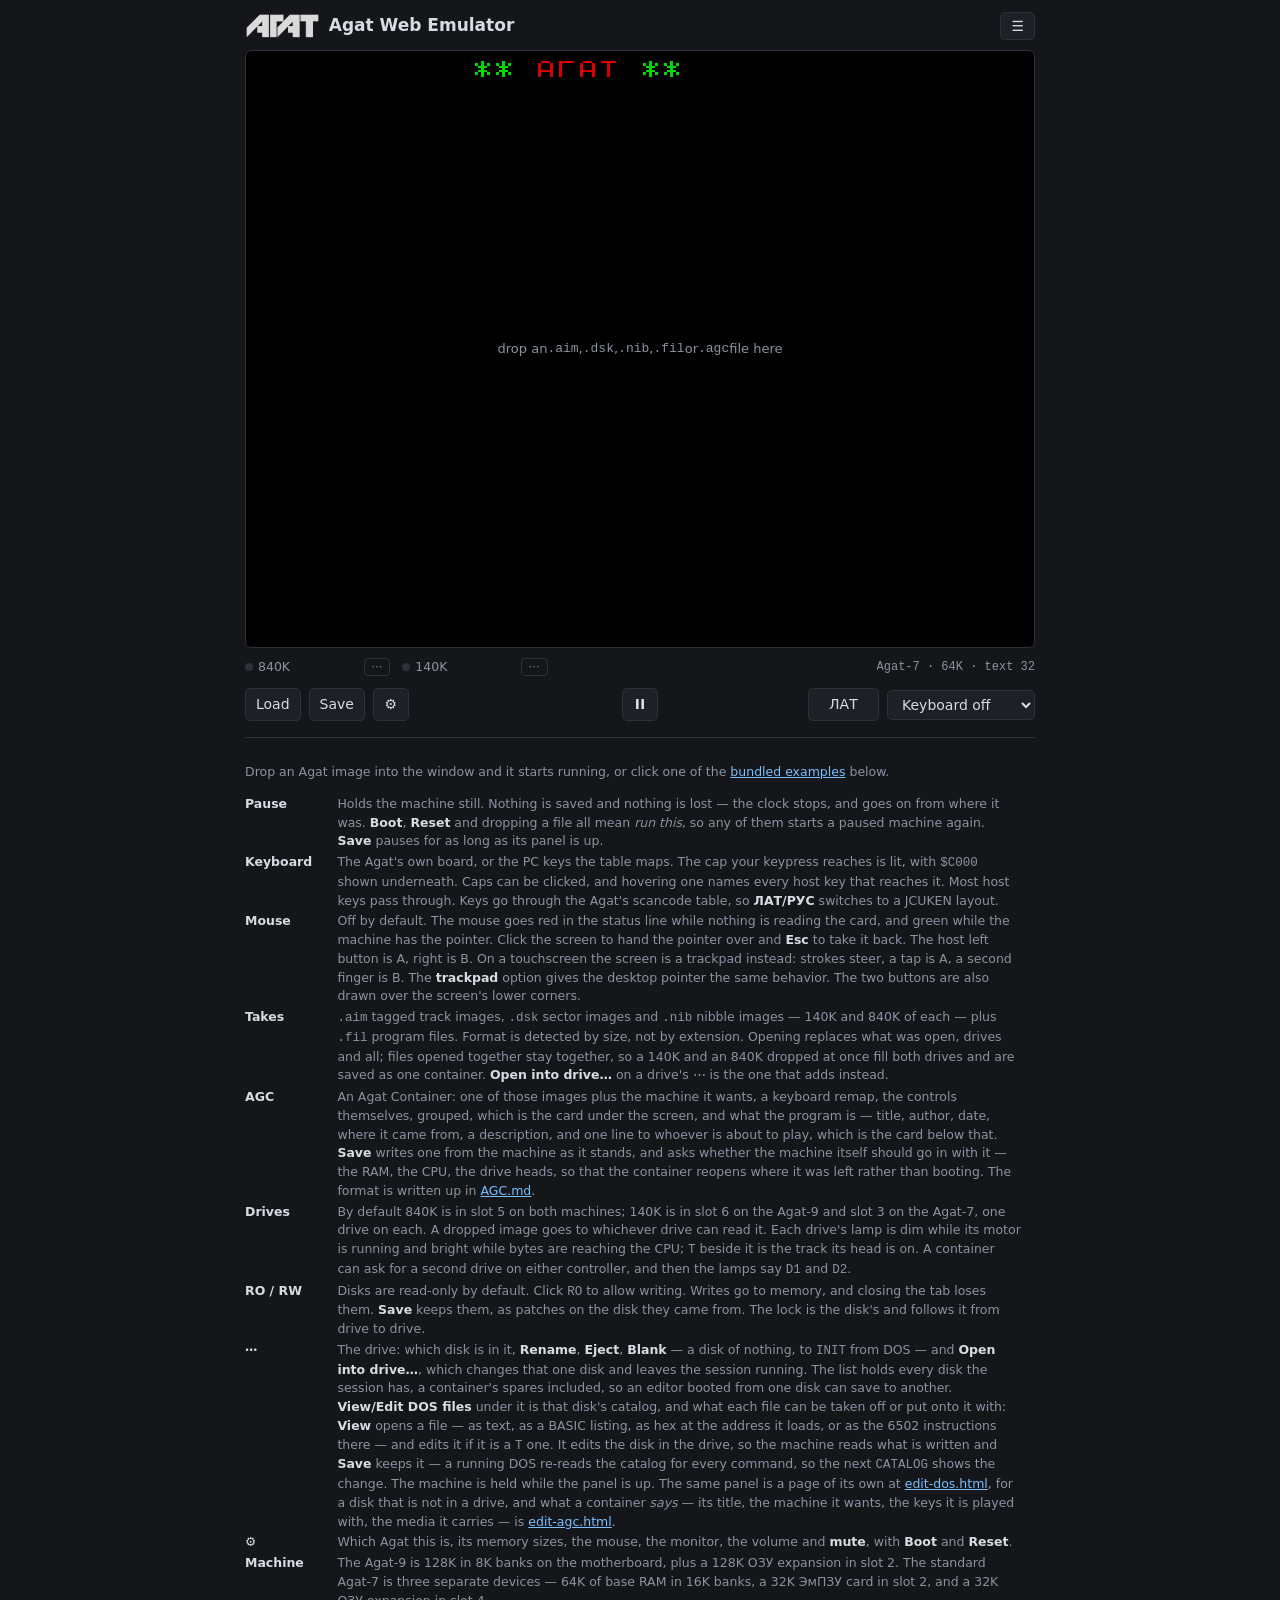
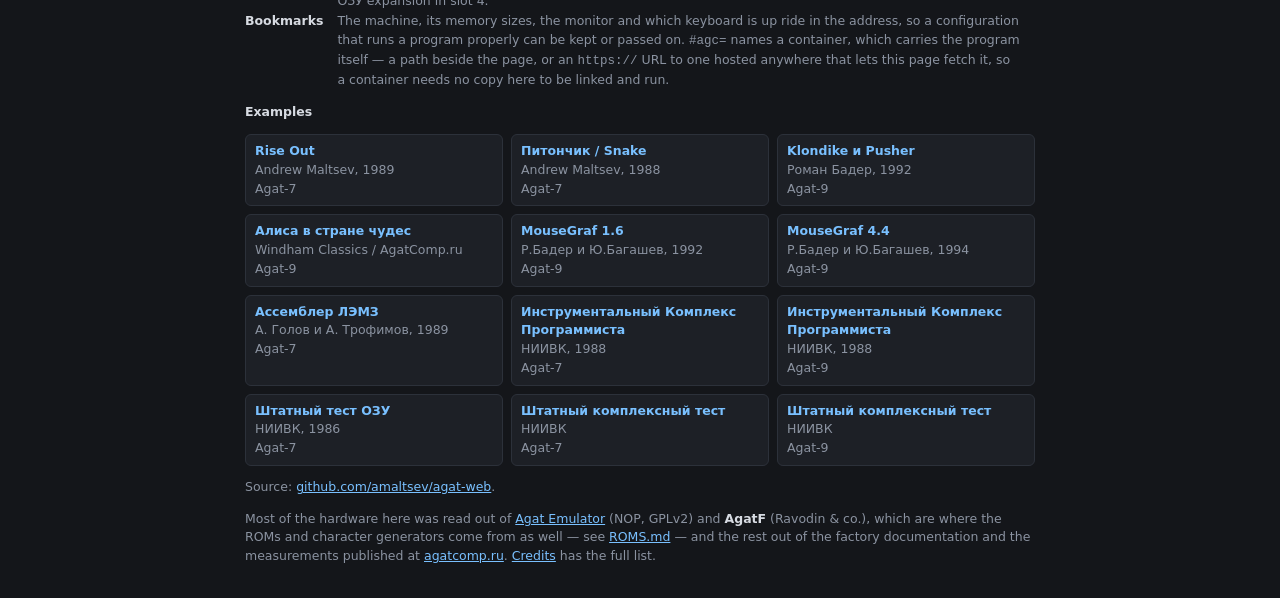
==== index.html @ 43f9d379 "One door per input, on the App Five places wrote what the machine takes as input: keyboard.js and ke" ====
<!doctype html>
<html lang="en">
<head>
<meta charset="utf-8">
<meta name="viewport" content="width=device-width, initial-scale=1">
<link rel="stylesheet" href="agat.css">
<link rel="manifest" href="manifest.json">
<meta name="theme-color" content="#14161a">
<link rel="icon" href="icons/favicon.svg" type="image/svg+xml">
<link rel="apple-touch-icon" href="icons/agat-180.png">
<title>Agat-7 / Agat-9 emulator</title>
<style>
  .screen {
    background: #000; border: 1px solid var(--edge); border-radius: 6px;
    padding: 10px; width: min(94vw, var(--page)); position: relative;
  }
  .screen.drag { border-color: var(--accent); }
  canvas {
    display: block; width: 100%; aspect-ratio: 4 / 3;
    image-rendering: pixelated; background: #000;
  }
  .drophint {
    position: absolute; inset: 10px; display: flex; align-items: center;
    justify-content: center; pointer-events: none; color: var(--dim);
    font-size: 13px; text-align: center; opacity: 0; transition: opacity .12s;
  }
  .screen.drag .drophint, .screen.empty .drophint { opacity: 1; }
  /* The on-screen mouse buttons. A finger that steers carries no buttons a
     program could wait on, so the two the mice have are drawn in the screen's
     lower corners — translucent, so the picture stays readable under them.
     They are held rather than clicked: press and release reach the card as
     they happen, and holding one while another finger strokes the canvas is
     how a drag is made deliberately. */
  .mbtn {
    position: absolute; bottom: 5%; z-index: 1;
    width: clamp(44px, 13%, 72px); aspect-ratio: 1;
    display: flex; align-items: center; justify-content: center;
    border-radius: 50%; border: 1px solid rgba(158, 170, 188, .45);
    background: rgba(90, 100, 120, .22); color: rgba(226, 232, 240, .65);
    font-size: 15px; font-weight: 600;
    touch-action: none; user-select: none; -webkit-user-select: none;
    -webkit-tap-highlight-color: transparent; cursor: pointer;
  }
  /* The class's own display beats the [hidden] attribute's, so hidden has to
     be said again at the class's strength. */
  .mbtn[hidden] { display: none; }
  .mbtn.down {
    border-color: var(--accent); background: rgba(90, 100, 120, .4);
    color: var(--ink);
  }
  #mbtnA { left: 5%; }
  #mbtnB { right: 5%; }
  /* The controls, in three groups: what a file is done with on the left, the
     keyboard on the right, and the one control that is neither in the middle.
     A grid rather than a flex row, so Pause sits at the page's center and not
     at the center of whatever the two groups leave over. */
  .bar {
    display: grid; grid-template-columns: 1fr auto 1fr; gap: 8px;
    align-items: center; width: min(94vw, var(--page)); margin-top: 10px;
  }
  .bar .grp { display: flex; gap: 8px; align-items: center; }
  .bar .grp.right { justify-self: end; }
  /* Narrow enough that the three groups do not fit a line: Open and Save keep
     the left, Pause keeps the right, and the keyboard drops under them rather
     than pushing anything off the edge. */
  @media (max-width: 620px) {
    .bar { grid-template-columns: 1fr auto; }
    .bar .grp.right { grid-column: 1 / -1; }
  }
  /* ЛАТ and РУС are not the same width, and neither is a held machine's face
     the running one's: the bar must not shuffle under the pointer when a
     button changes. */
  #layout { min-width: 8ch; text-align: center; }
  #pause, #gear { min-width: 4ch; text-align: center; }
  /* Drawn rather than set in a glyph: ⏸ and ▶ come from different Unicode
     blocks, and the fonts that have both draw them at wildly different sizes.
     12px inside a 21px line box, so the button is the height of its
     neighbours. */
  #pause svg {
    width: 12px; height: 12px; vertical-align: -1px; fill: currentColor;
  }
  #gear.on, #save.on, #pause.on { border-color: var(--accent); }
  /* Something has been written to a disk and is in memory only. Red, as the
     drive lamps are: this is the drives saying it, not the page. */
  #save.lit { color: #ff8078; border-color: #6a2a24; }
  input[type=range] { width: 84px; vertical-align: middle; }
  /* The drive lamps. Red, as the drives' own LEDs are, and as nothing else on
     the page is: an accent-blue dot among these controls reads as a button. */
  .lamps { display: flex; gap: 12px; align-items: center; }
  .lamp {
    display: flex; gap: 5px; align-items: center;
    color: var(--dim); font-size: 12.5px; cursor: default;
  }
  .lamp i {
    width: 8px; height: 8px; border-radius: 50%;
    background: var(--edge); transition: background .12s, box-shadow .12s;
  }
  .lamp.on i { background: #6a2a24; }
  .lamp.busy i { background: #ff5f52; box-shadow: 0 0 7px #ff5f5299; }
  /* Which track the head is on, beside the light that says it is moving. T0 and
     T159 are not the same width, and a seeking drive must not shuffle the lamp
     next to it out from under the pointer. */
  .lamp b {
    min-width: 4ch; font: inherit; font-weight: 400;
    font-variant-numeric: tabular-nums;
  }
  /* The write lock, on the drive it belongs to rather than in the settings
     panel: it is about the disk in that slot, and it is answered by looking at
     the drive. Every disk starts RO. */
  .lamp button {
    font: inherit; font-size: 10.5px; letter-spacing: .04em;
    color: var(--dim); background: none; border: 1px solid var(--edge);
    border-radius: 4px; padding: 0 4px; min-width: 4ch; text-align: center;
  }
  .lamp button:disabled { opacity: .3; cursor: default; }
  .lamp button:disabled:hover { border-color: var(--edge); }
  .lamp button.rw { color: #ff8078; border-color: #6a2a24; }
  /* The drive whose catalog is up. Blue, because the panel it opens is
     the page's and not the machine's — the red on these buttons is the
     drive's own lamp and its write lock. */
  .lamp button.on { color: var(--ink); border-color: var(--accent); }
  /* An empty drive has nothing to lock, but it keeps the space: a disk being
     dropped in must not shift the drive beside it out from under the pointer. */
  .lamp button.blank { visibility: hidden; }
  /* A machine with fewer drives than the last one leaves a lamp over. The
     class's own display beats the [hidden] attribute's, so hidden has to be
     said again at the class's strength. */
  .lamp[hidden] { display: none; }
  /* The on-screen keyboard. Sized in `em` throughout so the whole board scales
     with one font-size, which is what makes it fit a phone as well as a page:
     every cap width in keyview.js is a multiple of the same unit. */
  #keyboard {
    width: min(94vw, var(--page)); margin-top: 12px;
    container-type: inline-size;
  }
  #keyboard:empty { display: none; }
  .kb-board {
    display: flex; gap: 1.4em; justify-content: center; flex-wrap: wrap;
    background: var(--panel); border: 1px solid var(--edge);
    border-radius: 8px; padding: 10px; font-size: clamp(7px, 1.85vw, 15px);
    touch-action: none; user-select: none;
  }
  /* Then size the unit off the container rather than the viewport, so the board
     fills the width it has been given instead of landing wherever a fraction of
     the window happens to fall — on a phone that was leaving a third of the
     screen empty on either side. The divisors are the two boards' measured
     widths in ems; the 22px is this rule's own padding and border, which do not
     scale with the font. A browser without container units drops the calc and
     keeps the clamp above it. */
  .kb-board.kb-agat { font-size: calc((100cqw - 22px) / 50.2); }
  /* The PC board is a fifth wider — a function row, a nav cluster and a numeric
     pad the machine never had. */
  .kb-board.kb-pc {
    font-size: clamp(6px, 1.5vw, 12px);
    font-size: calc((100cqw - 22px) / 59.9);
  }
  /* The winnowed board has no fixed width to divide by — what is left of it
     depends on the container — so keyview.js measures it and sets the font-size
     itself. This is what that overrides, and what a board with nothing winnowed
     away falls back to. */
  .kb-board.kb-used { font-size: calc((100cqw - 22px) / 50.2); }
  /* A cap the container never named: a sliver holding the place of a key, so
     the ones that are left stay where the machine put them. */
  .kb-cap.gone {
    pointer-events: none; overflow: hidden; box-shadow: none; opacity: .3;
  }
  .kb-cap.gone > span { display: none; }
  .kb-row { display: flex; gap: .18em; margin-bottom: .18em; }
  .kb-cap {
    display: flex; flex-direction: column; justify-content: center;
    align-items: center; height: 2.3em; padding: 0; gap: 0;
    background: #cfcabf; border: 1px solid #0000; border-radius: .25em;
    color: #2a2a28; font: inherit; line-height: 1.05; cursor: pointer;
    box-shadow: inset 0 -.18em 0 #0000001f;
  }
  /* Red, as the machine's function keys are, and as the drive lamps are: the
     page's accent blue on a keycap would read as a button rather than a key. */
  .kb-cap.red { background: #d4453a; color: #fff; }
  .kb-cap:hover { outline: 1px solid var(--accent); }
  .kb-cap.down, .kb-cap.on { background: var(--accent); color: #10131a; }
  .kb-cap.dead { opacity: .4; cursor: default; }
  .kb-word { font-size: .82em; padding: 0 .2em; }
  .kb-half, .kb-sends { font-size: 1.05em; }
  /* Three states a legend can be in, and they are the point of the board:
     `dead` is a code no host key ever sends, `far` one that needs the other
     layout, `near` one this layout reaches. `lit` is the half the current
     register would actually send. */
  .kb-half.dead, .kb-sends.dead, .kb-word.dead { opacity: .25; }
  .kb-half.far, .kb-word.far { opacity: .42; }
  .kb-half.near { opacity: .62; }
  .kb-half.lit, .kb-sends.lit { opacity: 1; font-weight: 700; }
  /* On the winnowed board, the legend the container actually named. A cap can
     carry two of them — Rise Out reads both K and К, which are one letter cap —
     so this marks the halves rather than the whole key, and underlines rather
     than reusing the opacity `lit` already spends on the live register. */
  .kb-half.named, .kb-word.named {
    opacity: 1; text-decoration: underline; text-underline-offset: .12em;
  }
  .kb-readout {
    color: var(--dim); font: 11.5px ui-monospace, SFMono-Regular, Menlo, monospace;
    text-align: center; margin-top: 6px;
  }
  /* The container's controls. A reference card, not a keyboard: it carries no
     listeners and nothing on it is pressable, so it is left to behave like the
     text it is. The groups sit side by side and wrap on a narrow screen. */
  #controls {
    width: min(94vw, var(--page)); margin-top: 10px;
    display: flex; gap: 10px; flex-wrap: wrap; justify-content: center;
  }
  #controls:empty { display: none; }
  /* A group is one tap target: it cuts the board beside it down to itself, and
     tapping the live one goes back to all of them. */
  .ctl-group {
    flex: 0 1 auto; min-width: 9em;
    background: var(--panel); border: 1px solid var(--edge);
    border-radius: 8px; padding: 8px 10px; font-size: 12.5px;
    cursor: pointer; user-select: none;
  }
  .ctl-group:hover { border-color: var(--dim); }
  /* Which group the board beside it is cut to. Last, so it holds under a
     hover: where the board is pointing matters more than where the pointer is. */
  .ctl-group.on { border-color: var(--accent); }
  .ctl-name {
    display: block; color: var(--dim); font-size: 11px;
    text-transform: uppercase; letter-spacing: .06em; margin-bottom: 4px;
  }
  .ctl-line { display: flex; gap: .6em; align-items: baseline; }
  /* The codes the program reads, in the font the rest of the machine's bytes
     are written in, and wide enough that the labels line up under each other. */
  .ctl-code {
    font: 12.5px ui-monospace, SFMono-Regular, Menlo, monospace;
    min-width: 5.5em; white-space: nowrap;
  }
  .ctl-what { color: var(--dim); }
  /* What the container says it is: its title, who wrote it and when, where it
     came from, and its one line to whoever is about to play. Below the controls
     card, because the keys are what a player needs first and this is the
     record. Empty for a bare image, and then it is not there at all. */
  #info {
    width: min(94vw, var(--page)); margin-top: 10px; text-align: center;
    background: var(--panel); border: 1px solid var(--edge);
    border-radius: 8px; padding: 8px 10px; font-size: 12.5px;
  }
  #info:empty { display: none; }
  .info-name { font-size: 13.5px; font-weight: 600; }
  /* Author, date and address on one line, spaced by their own separators so a
     card naming only one of the three carries none of them. */
  .info-who {
    display: flex; gap: .5em; flex-wrap: wrap; justify-content: center;
    color: var(--dim); margin-top: 2px;
  }
  .info-sep { opacity: .5; }
  .info-url { word-break: break-all; }
  /* What the program is, at whatever length the container took. Held to a
     readable measure and centered in the card, since the two lines above it are
     centered and a paragraph across the full 790px is a paragraph nobody
     finishes. */
  .info-text {
    color: var(--dim); margin: 6px auto 0; max-width: 68ch; text-wrap: pretty;
  }
  /* The hint is the line worth acting on rather than reading, so it is the one
     thing on the card in the page's own ink and weight. */
  .info-hint { font-weight: 600; margin-top: 6px; }
  /* What the machine is doing, directly under the picture it is doing it on:
     the drive lamps on the left, the run loop's line on the right. Above the
     controls rather than below them, so nothing a button opens moves it. */
  .readout {
    display: flex; flex-wrap: wrap; gap: 8px 12px; align-items: center;
    width: min(94vw, var(--page)); margin-top: 8px; min-height: 22px;
  }
  /* One line, always. What the line says changes as a program runs — it picks
     up a video mode, it picks up a mouse — and a line that can take a second row
     is a page that moves under the finger. Narrower than the line needs, it is
     cut rather than wrapped: the machine and the mode are the head of it. */
  #status {
    color: var(--dim); font: 12px ui-monospace, SFMono-Regular, Menlo, monospace;
    margin-left: auto; text-align: right;
    white-space: nowrap; overflow: hidden; text-overflow: ellipsis;
  }
  /* Whether the readout is one row or two is the width's to decide, not the
     line's. The longest the run loop can build is an Agat-7 at 128K in
     `text 64 inv` with a «Марсианка» (w/ROM) on the card — 49 characters, 353px
     in this face — and the lamps are 228px at their widest, so the two stop
     fitting side by side at about 630px of window. Under 680 the line takes the
     row below them, and both rows are then centered under a centered picture:
     the outer edges are worth holding only while there is one row between
     them. */
  @media (max-width: 680px) {
    .readout { justify-content: center; }
    #status { flex: 1 0 100%; margin-left: 0; text-align: center; }
  }
  #status.err { color: var(--warn); }
  /* The two things about a mouse that are worth seeing rather than reading: the
     machine is holding the pointer, and the program is not reading the card.
     The sentence behind each is on the bit itself, as a tooltip, because this
     line has one row to fit in. */
  #status .held { color: var(--ok); }
  #status .quiet { color: var(--warn); }
  .help {
    width: min(94vw, var(--page)); margin-top: 16px; color: var(--dim);
    font-size: 12.5px; border-top: 1px solid var(--edge); padding-top: 12px;
  }
  .help b { color: var(--ink); font-weight: 600; }
  .help table { border-collapse: collapse; margin: 8px 0; }
  .help td { padding: 1px 14px 1px 0; vertical-align: top; }
  /* The bundled examples. A tile each rather than a run of links separated by
     dots: what distinguishes three of them is the mouse the container fits, and
     that does not fit on a line already carrying a title. The tiles are the
     info card's idiom — panel, edge, accent on hover — because they load a
     program rather than say something about one. */
  /* The panel's own controls are smaller than the bar's: this is a header over
     a drive, not a row of the page's chrome. */
  #files .disks select, #files .disks button, #files .disks label.file {
    font-size: 12px; padding: 2px 8px;
  }
  #files .disks select { max-width: 22ch; }
  /* The name being typed sits where the disk's name is read, and is the width
     a DOS filename and an extension take. */
  #renamerow input { width: 24ch; font-size: 12px; padding: 3px 8px; }
  #renamerow button { font-size: 12px; padding: 2px 8px; }
  #files .disks button.rw { color: #ff8078; border-color: #6a2a24; }
  /* Where the drive stops and the disk's files begin. Full width of the panel,
     since it divides the panel rather than the row. */
  #files hr {
    border: 0; border-top: 1px solid var(--edge); margin: 9px -10px 8px;
  }
  /* The catalog is a second thing this panel can do, and the one that is wanted
     less often, so it is folded away behind its own name. */
  #dostoggle {
    background: none; border: 0; padding: 2px 0; color: var(--dim);
    font-size: 12.5px;
  }
  #dostoggle:hover { color: var(--ink); }
  #dostoggle:disabled:hover { color: var(--dim); }
  #dostoggle .tri { display: inline-block; width: 1.2ch; }
  /* The catalog, under the row that names the drive it came off. */
  #filespanel { margin-top: 8px; }
  #examplelist { display: grid; gap: 8px; margin: 8px 0 12px;
    grid-template-columns: repeat(auto-fill, minmax(230px, 1fr)); }
  a.ex {
    display: block; text-decoration: none; color: var(--ink);
    background: var(--panel); border: 1px solid var(--edge);
    border-radius: 6px; padding: 7px 9px;
  }
  a.ex:hover { border-color: var(--accent); }
  a.ex:active { transform: translateY(1px); }
  /* The name in the page's link color, since the tile is one: the panel and
     the border say "control", and nothing else here would say "link". */
  .ex-name { font-weight: 600; color: var(--accent); }
  .ex-by, .ex-kit { color: var(--dim); }
  kbd {
    font: 11px ui-monospace, monospace; background: var(--panel);
    border: 1px solid var(--edge); border-bottom-width: 2px;
    border-radius: 4px; padding: 1px 5px;
  }
</style>
</head>
<body>

<header class="top" id="topbar">
  <a class="brand" href="#" id="home">
    <img class="logo" src="icons/agat-logo.png" alt="" width="75" height="26">
    <h1>Agat Web Emulator</h1>
  </a>
</header>

<div class="screen empty" id="screen">
  <canvas id="canvas" width="512" height="256"></canvas>
  <div class="drophint">drop an <code>.aim</code>, <code>.dsk</code>, <code>.nib</code>, <code>.fil</code> or <code>.agc</code> file here</div>
  <!-- The mouse buttons, for hosts whose pointer is a finger: shown only with
       a touchscreen and a mouse card both present. -->
  <div class="mbtn" id="mbtnA" hidden>A</div>
  <div class="mbtn" id="mbtnB" hidden>B</div>
</div>

<div class="readout">
  <span class="lamps" id="lamps"></span>
  <span id="status">loading…</span>
</div>

<div class="bar">
  <span class="grp">
    <button id="load" title="Open a file, or a program saved in this browser" aria-expanded="false">Load</button>
    <button id="save" title="Save the machine settings, media and disk writes — to a file, or into this browser" aria-expanded="false">Save</button>
    <button id="gear" title="The machine, its memory sizes, the mouse, the monitor and the volume" aria-expanded="false">⚙</button>
  </span>
  <button id="pause" title="Pause" aria-label="Pause"><svg viewBox="0 0 12 12" aria-hidden="true"><rect x="2" y="1" width="2.6" height="10" rx=".5"/><rect x="7.4" y="1" width="2.6" height="10" rx=".5"/></svg></button>
  <span class="grp right">
    <button id="layout" title="Keyboard layout; software reads which is active at $C063">ЛАТ</button>
    <select id="kbd" title="On-screen keyboard: АГАТ's own board, PC with scancode map, or container controls, if defined">
      <option value="">Keyboard off</option>
      <option value="agat">АГАТ keyboard</option>
      <option value="pc">PC keyboard</option>
      <option value="used">All mapped</option>
    </select>
  </span>
</div>

<!-- Where a program comes from: a file, or one this browser is keeping. Both
     load the same way — a save here is an .agc, so a row and a dropped file
     take the identical path in — and the panel exists because the second list
     needs somewhere to be drawn. -->
<div id="loadopts" class="panel" hidden>
  <div class="row">
    <span class="key">Load</span>
    <label class="file">Open file… <input type="file" id="file" multiple></label>
    <span class="note">.agc, .dsk, .aim, .nib or .fil</span>
    <button id="loadclose" class="sp">Cancel</button>
  </div>
  <hr>
  <div id="savelist" class="saves"></div>
</div>

<!-- What Save is about to write, and where. Two destinations, because they are
     two different things to want: a file is a container to keep or to hand to
     somebody, and a save in the browser is this machine still being here
     tomorrow. The disk and its writes are not a question — they are what a
     container is — so the rest of the panel is one checkbox.

     The checkbox is the file's alone. A container without a state is a program
     to hand over, which is a thing worth exporting and not a thing worth
     keeping in a browser: a save that boots from the beginning is the program
     over again, and the program is already wherever it came from. -->
<div id="saveopts" class="panel" hidden>
  <div class="row">
    <span class="key"></span>
    <button id="savehere" title="Keep this machine in the browser, where Load finds it again">Save in browser</button>
    <button id="savefile" title="Download an .agc container">Save file</button>
    <button id="savecancel" class="sp">Cancel</button>
  </div>
  <div class="row">
    <span class="key"></span>
    <label title="Include full machine state — so the container reopens where it was left"><input type="checkbox" id="savestate"> machine state, in the file</label>
    <span class="note" id="savenote"></span>
  </div>
</div>

<!-- One drive: which disk is in it, and what can be done to that disk. Not
     part of the machine and not part of saving it, so a panel of its own — it
     is the disk being worked on rather than the program being run. The catalog
     is this panel's other job and the rarer one, folded away under the rule. -->
<div id="files" class="panel" hidden>
  <div class="row disks">
    <span class="key" id="diskkey">Disk</span>
    <select id="whichdisk" title="The disk in this drive"></select>
    <button id="disklock">RO</button>
    <button id="diskrename" title="What this disk is called in the container; the format is read from its size, never from the name">Rename</button>
    <button id="diskeject" title="Take the disk out; it is still saved">Eject</button>
    <button id="diskdos" title="A DOS 3.3 formatted disk">Empty</button>
    <label class="file" title="Open a file into this drive, leaving the rest of the session alone">Open into drive…
      <input type="file" id="diskopen"></label>
    <button id="filesclose" class="sp">Close</button>
  </div>
  <div class="row" id="renamerow" hidden>
    <span class="key">Name</span>
    <input type="text" id="diskname" spellcheck="false" autocomplete="off">
    <button id="renamego">OK</button>
    <button id="renamecancel">Cancel</button>
  </div>
  <div class="row"><span class="key"></span><span class="note" id="diskfacts"></span></div>
  <hr>
  <div class="row">
    <button id="dostoggle" aria-expanded="false"><span class="tri">▸</span> View/Edit DOS files</button>
  </div>
  <div id="filespanel" hidden></div>
</div>

<!-- The machine, rather than the program running on it: which Agat it is, what
     is fitted, and the two buttons that start it over. Touched once for a
     program, if ever, and carried by an .agc so they need not be touched
     again. Out of the bar, which has to fit one line. -->
<div id="settings" class="panel" hidden>
  <div class="row">
    <span class="key">Machine</span>
    <select id="model">
      <option value="7">Agat-7</option>
      <option value="9">Agat-9</option>
    </select>
    <button id="boot" title="Start from the disk in the drive">Boot</button>
    <button id="reset" title="Reset the CPU; memory and disks stay as they are">Reset</button>
  </div>
  <div class="row">
    <span class="key">Memory</span>
    <select id="ram" title="Base RAM on the motherboard">
      <option value="32768">32K base</option>
      <option value="65536">64K base</option>
      <option value="131072">128K base</option>
    </select>
    <select id="psrom" title="ЭмПЗУ — RAM behind $D000-$FFFF (slot 2 by default)">
      <option value="16">16K ЭмПЗУ</option>
      <option value="32">32K ЭмПЗУ</option>
      <option value="48">48K ЭмПЗУ</option>
      <option value="64">64K ЭмПЗУ</option>
      <option value="128">128K ЭмПЗУ</option>
      <option value="0">no ЭмПЗУ</option>
    </select>
    <select id="xram" title="ОЗУ expansion — the 16K window at $8000-$BFFF (slot 4 by default)">
      <option value="16">16K ОЗУ</option>
      <option value="32">32K ОЗУ</option>
      <option value="48">48K ОЗУ</option>
      <option value="64">64K ОЗУ</option>
      <option value="128">128K ОЗУ</option>
      <option value="0">no ОЗУ</option>
    </select>
    <select id="xram9" title="ОЗУ expansion — addressed through the same eight 8K windows as the motherboard's RAM">
      <option value="32">32K ОЗУ</option>
      <option value="64">64K ОЗУ</option>
      <option value="128">128K ОЗУ</option>
      <option value="0">no ОЗУ</option>
    </select>
  </div>
  <div class="row">
    <span class="key">Mouse</span>
    <select id="mouse" title="Mouse: Ниппель is a card of its own; the other two hang off the printer card's parallel port">
      <option value="">no mouse</option>
      <option value="nippel">Ниппель mouse</option>
      <option value="mars">«Марсианка» mouse</option>
      <option value="mars-rom">«Марсианка» mouse (w/ROM)</option>
      <option value="mm8031">ММ-8031 mouse</option>
    </select>
    <label title="Steer the mouse trackpad-style instead of capturing the pointer (default on touchscreen devices)"><input type="checkbox" id="trackpad"> trackpad</label>
  </div>
  <div class="row">
    <span class="key">Monitor</span>
    <select id="monitor" title="The machine output is a 4-bit color code — the monitor decides what color that is">
      <option value="color16">16-color RGB</option>
      <option value="color16inv">16-color RGB (inverted brightness)</option>
      <option value="color8">8-color RGB (no brightness bit)</option>
      <option value="gray">Grayscale</option>
    </select>
  </div>
  <div class="row">
    <span class="key">Volume</span>
    <input id="vol" type="range" min="0" max="100" value="25">
    <label title="Silence the speaker without moving the slider; remembered by this browser"><input type="checkbox" id="mute"> mute</label>
  </div>
</div>

<div id="keyboard"></div>
<div id="controls"></div>
<div id="info"></div>

<div class="help" id="help">
  <p>
    Drop an Agat image into the window and it starts running, or click one of
    the <a href="#examples" id="tolist">bundled examples</a> below.
  </p>
  <table>
    <tr><td><b>Pause</b></td><td>
      Holds the machine still. Nothing is saved and nothing is lost — the
      clock stops, and goes on from where it was. <b>Boot</b>, <b>Reset</b>
      and dropping a file all mean <i>run this</i>, so any of them starts a
      paused machine again. <b>Save</b> pauses for as long as its panel is
      up.
    </td></tr>
    <tr><td><b>Keyboard</b></td><td>
      The Agat's own board, or the PC keys the table maps. The cap your
      keypress reaches is lit, with <code>$C000</code> shown underneath.
      Caps can be clicked, and hovering one names every host key that
      reaches it. Most host keys pass through. Keys go through the
      Agat's scancode table, so <b>ЛАТ/РУС</b> switches to a
      JCUKEN layout.
    </td></tr>
    <tr><td><b>Mouse</b></td><td>
      Off by default. The mouse goes red in the status line while
      nothing is reading the card, and green while the machine has the
      pointer.  Click the screen to hand the pointer over and <b>Esc</b>
      to take it back. The host left button is A, right is B. On a
      touchscreen the screen is a trackpad instead: strokes steer, a tap
      is A, a second finger is B. The <b>trackpad</b> option gives the
      desktop pointer the same behavior. The two buttons are also drawn
      over the screen's lower corners.
    </td></tr>
    <tr><td><b>Takes</b></td><td>
      <code>.aim</code> tagged track images, <code>.dsk</code> sector images and
      <code>.nib</code> nibble images — 140K and 840K of each — plus
      <code>.fil</code> program files. Format is detected by size, not by
      extension. Opening replaces what was open, drives and all; files opened
      together stay together, so a 140K and an 840K dropped at once fill both
      drives and are saved as one container. <b>Open into drive…</b> on a
      drive's <code>⋯</code> is the one that adds instead.
    </td></tr>
    <tr><td><b>AGC</b></td><td>
      An Agat Container: one of those images plus the machine it wants,
      a keyboard remap, the controls themselves, grouped, which is
      the card under the screen, and what the program is — title, author,
      date, where it came from, a description, and one line to whoever is
      about to play, which is the card below that. <b>Save</b> writes one from the
      machine as it stands, and asks whether the machine itself should go in
      with it — the RAM, the CPU, the drive heads, so that the container
      reopens where it was left rather than booting. The format is written up in
      <a href="https://amaltsev.github.io/agat-web/AGC.html">AGC.md</a>.
    </td></tr>
    <tr><td><b>Drives</b></td><td>
      By default 840K is in slot 5 on both machines; 140K is in slot
      6 on the Agat-9 and slot 3 on the Agat-7, one drive on each. A
      dropped image goes to whichever drive can read it. Each drive's
      lamp is dim while its motor is running and bright while bytes are
      reaching the CPU; <code>T</code> beside it is the track its head is
      on. A container can ask for a second drive on either controller,
      and then the lamps say <code>D1</code> and <code>D2</code>.
    </td></tr>
    <tr><td><b>RO / RW</b></td><td>
      Disks are read-only by default. Click <code>RO</code> to allow
      writing.  Writes go to memory, and closing the tab loses them.
      <b>Save</b> keeps them, as patches on the disk they came from.
      The lock is the disk's and follows it from drive to drive.
    </td></tr>
    <tr><td><b>⋯</b></td><td>
      The drive: which disk is in it, <b>Rename</b>, <b>Eject</b>,
      <b>Blank</b> — a disk of nothing, to <code>INIT</code> from DOS — and
      <b>Open into drive…</b>, which changes that one disk and leaves the
      session running. The list holds every disk the session has, a container's
      spares included, so an editor booted from one disk can save to
      another. <b>View/Edit DOS files</b> under it is that disk's catalog,
      and what each file can be taken off or put onto it with:
      <b>View</b> opens a file — as text, as a BASIC listing, as hex at the
      address it loads, or as the 6502 instructions there — and edits it if
      it is a <code>T</code> one. It edits the disk in the drive, so the
      machine reads what is written and <b>Save</b> keeps it — a running
      DOS re-reads the catalog for every command, so the next <code>CATALOG</code>
      shows the change. The machine is held while the panel is up. The same
      panel is a page of its own at <a href="edit-dos.html">edit-dos.html</a>,
      for a disk that is not in a drive, and what a container <i>says</i> —
      its title, the machine it wants, the keys it is played with, the media
      it carries — is <a href="edit-agc.html">edit-agc.html</a>.
    </td></tr>
    <tr><td><b>⚙</b></td><td>
      Which Agat this is, its memory sizes, the mouse, the monitor, the
      volume and <b>mute</b>, with <b>Boot</b> and <b>Reset</b>.
    </td></tr>
    <tr><td><b>Machine</b></td><td>
      The Agat-9 is 128K in 8K banks on the motherboard, plus a 128K
      ОЗУ expansion in slot 2. The standard Agat-7 is three separate
      devices — 64K of base RAM in 16K banks, a 32K ЭмПЗУ card
      in slot 2, and a 32K ОЗУ expansion in slot 4.
    </td></tr>
    <tr><td><b>Bookmarks</b></td><td>
      The machine, its memory sizes, the monitor and which keyboard is up ride
      in the address, so a configuration that runs a program properly can be
      kept or passed on. <code>#agc=</code> names a container, which carries the program
      itself — a path beside the page, or an <code>https://</code> URL to one
      hosted anywhere that lets this page fetch it, so a container needs no copy
      here to be linked and run.
    </td></tr>
  </table>
  <div id="examples">
    <p>
      <b>Examples</b>
    </p>
    <div id="examplelist"></div>
  </div>
  <p>
    Source: <a href="https://github.com/amaltsev/agat-web">github.com/amaltsev/agat-web</a>.
  </p>
  <p>
    Most of the hardware here was read out of
    <a href="https://sourceforge.net/projects/agatemulator/">Agat Emulator</a>
    (NOP, GPLv2) and <b>AgatF</b> (Ravodin &amp; co.), which are where the ROMs
    and character generators come from as well — see
    <a href="https://amaltsev.github.io/agat-web/ROMS.html">ROMS.md</a> — and
    the rest out of the factory documentation and the measurements published at
    <a href="https://agatcomp.ru/">agatcomp.ru</a>.
    <a href="https://github.com/amaltsev/agat-web/tree/main#credits">Credits</a>
    has the full list.
  </p>
</div>

<script src="roms/roms.js"></script>
<script src="src/topbar.js"></script>
<script src="src/chars.js"></script>
<script src="src/cpu6502.js"></script>
<script src="src/mem7.js"></script>
<script src="src/psrom7.js"></script>
<script src="src/xram7.js"></script>
<script src="src/xram9.js"></script>
<script src="src/videosel.js"></script>
<script src="src/videopal.js"></script>
<script src="src/machine.js"></script>
<script src="src/drive.js"></script>
<script src="src/aim840.js"></script>
<script src="src/gcr140.js"></script>
<script src="src/unpack.js"></script>
<script src="src/agc.js"></script>
<script src="src/image.js"></script>
<script src="src/sectors.js"></script>
<script src="src/dos33.js"></script>
<script src="src/disk840.js"></script>
<script src="src/disk140.js"></script>
<script src="src/video.js"></script>
<script src="src/font.js"></script>
<script src="src/mouse.js"></script>
<script src="src/keyboard.js"></script>
<script src="src/keyview.js"></script>
<script src="src/info.js"></script>
<script src="src/audio.js"></script>
<script src="src/fil.js"></script>
<script src="src/dosfile.js"></script>
<script src="src/basic.js"></script>
<script src="src/disasm.js"></script>
<script src="src/dosui.js"></script>
<script src="src/state.js"></script>
<script src="src/store.js"></script>
<script src="src/app.js"></script>
<script>
(function () {
  var screen = document.getElementById('screen');
  var statusEl = document.getElementById('status');
  var modelSel = document.getElementById('model');
  var ramSel = document.getElementById('ram');
  var psromSel = document.getElementById('psrom');
  var xramSel = document.getElementById('xram');
  var xram9Sel = document.getElementById('xram9');
  var mouseSel = document.getElementById('mouse');
  var monitorSel = document.getElementById('monitor');
  var kbdSel = document.getElementById('kbd');
  var layoutBtn = document.getElementById('layout');
  var muteEl = document.getElementById('mute');
  var gearBtn = document.getElementById('gear');
  var settingsEl = document.getElementById('settings');
  var saveEl = document.getElementById('save');
  var loadEl = document.getElementById('load');
  var loadOptsEl = document.getElementById('loadopts');
  var saveListEl = document.getElementById('savelist');
  var pauseEl = document.getElementById('pause');
  var HOLD_FACE = '<svg viewBox="0 0 12 12" aria-hidden="true"><rect x="2" y="1" width="2.6" height="10" rx=".5"/><rect x="7.4" y="1" width="2.6" height="10" rx=".5"/></svg>';
  var PLAY_FACE = '<svg viewBox="0 0 12 12" aria-hidden="true"><path d="M2.6 1 11.2 6 2.6 11z"/></svg>';
  var saveOptsEl = document.getElementById('saveopts');
  var saveStateBox = document.getElementById('savestate');
  var saveNoteEl = document.getElementById('savenote');
  var keyboardEl = document.getElementById('keyboard');
  var controlsEl = document.getElementById('controls');
  var infoEl = document.getElementById('info');
  var kbView = null;
  var panel = null;

  // ---- the settings, in the URL ---------------------------------------------
  //
  // Which machine a program wants — an Agat-7 with this much base RAM and these
  // cards — is part of knowing how to run it, so it lives in the address and a
  // working configuration is a bookmark. The fragment rather than a query
  // string, and location.replace() rather than history.replaceState(): a page
  // opened straight off the disk has a null origin, and replaceState() refuses
  // to be handed a file:// URL there.
  //
  // The file itself is not in the URL, but `agc=` names one that can carry it:
  // a container holds the image and the machine together, so a link to one is a
  // link to a program that runs. These keys go into the machine the container
  // builds rather than being applied on top of it afterwards, so a hand-edited
  // `model=9` still wins over what the container says and the program boots on
  // the machine that results.
  //
  // Every key is a difference, and only the differences there are get written.
  // What the address rebuilds on its own is the stock Agat-7 and, over it,
  // whatever `agc=` names — so a container running as its author meant it to
  // leaves `#agc=...` and nothing else, and stays right if the container is
  // later edited. A container that is *not* in the address rebuilds nothing:
  // one dropped on the page has no URL to name it by, so its machine is written
  // out in full instead. The address describes a machine either way; what
  // changes is how much of it something else can be trusted to supply.

  function readUrl() {
    var out = {};
    location.hash.replace(/^#/, '').split('&').forEach(function (kv) {
      if (!kv) return;
      var eq = kv.indexOf('=');
      out[decodeURIComponent(eq < 0 ? kv : kv.slice(0, eq))] =
        eq < 0 ? '' : decodeURIComponent(kv.slice(eq + 1));
    });
    return out;
  }

  // Only values the control itself offers are accepted; anything else — a typo,
  // a rate no option carries — leaves the control on its default rather than
  // blanking it, which is what assigning an unknown value to a <select> does.
  function pick(sel, value) {
    for (var i = 0; i < sel.options.length; i++) {
      if (sel.options[i].value === String(value)) { sel.value = sel.options[i].value; return true; }
    }
    return false;
  }

  // The memory cards each machine takes, by the class the menus and the address
  // name them by — two on the Agat-7, one on the Agat-9. Which slot one sits in
  // is the model's business and Machine.stockSlot answers for it.
  var MEM_CARDS = { 7: ['psrom', 'xram'], 9: ['xram9'] };
  var MEM_SEL = { psrom: psromSel, xram: xramSel, xram9: xram9Sel };

  // Every card class the address has a word for, in the order they are written.
  function cardKeys(model) { return MEM_CARDS[model].concat(['mouse']); }

  function stockKb(model, cls) {
    var slot = AGAT.Machine.stockSlot(model, cls);
    return AGAT.Machine.PROFILES[model].slots[slot].ram >> 10;
  }

  // Where the mouse sits when it is not in the slot its model leaves free for
  // one: a container may put it anywhere, and picking a different mouse from
  // the menu swaps the card without moving it. Undefined is "wherever this
  // model puts one".
  var mouseSlot;

  // Base RAM is not a choice on an Agat-9: its 128K is fixed. The cards are, but
  // they are different cards, so each machine shows only its own — a grayed
  // ЭмПЗУ next to a live Ext. RAM would suggest the two belonged together.
  //
  // Disabled or not, the select still reads as a statement about the machine,
  // so while the 9 is up it says 128K. The Agat-7's pick is held aside and put
  // back when the select becomes the 7's control again — applyModel reads it
  // on the way into setModel, so the 7 comes back at the size it left.
  var ram7 = '';
  function syncMemEnabled() {
    var nine = modelSel.value === '9';
    if (nine) {
      if (!ramSel.disabled) ram7 = ramSel.value;
      ramSel.value = String(AGAT.Machine.PROFILES[9].ram);
    } else if (ramSel.disabled) {
      ramSel.value = ram7;
    }
    ramSel.disabled = nine;
    psromSel.hidden = xramSel.hidden = nine;
    xram9Sel.hidden = !nine;
  }

  // What the menus say the machine is fitted with, as a card layer. Absolute
  // rather than a difference: they are refilled from the machine after every
  // load, so what they show is a statement about this machine and it beats what
  // a container said about the same card. A class they have no word for — the
  // drives — is left out of the layer and stays as the container left it.
  function menuCards() {
    var model = Number(modelSel.value), out = {};
    // A slot a mouse was put in belongs to the machine it was put in; on the
    // way to the other model every card goes where that model puts one.
    var slot = app && model !== app.model ? undefined : mouseSlot;
    MEM_CARDS[model].forEach(function (cls) {
      var kb = Number(MEM_SEL[cls].value);
      out[cls] = kb ? { card: cls, ram: kb * 1024 } : null;
    });
    out.mouse = mouseSel.value
      ? { card: 'mouse-' + mouseSel.value, slot: slot } : null;
    return out;
  }

  // A card key's value, read: `64` or `nippel`, either with a `:slot` suffix,
  // and `0` or nothing at all for a card left out. False for a value no control
  // offers — a typo is not a choice, and the key is treated as absent. Picking
  // is what validates, so this seeds the menus as it reads.
  function readCard(key, value) {
    var cut = String(value).indexOf(':');
    var v = cut < 0 ? String(value) : value.slice(0, cut);
    var slot = cut < 0 ? undefined : Number(value.slice(cut + 1));
    if (!(slot >= 0 && slot <= 7)) slot = undefined;
    if (!pick(key === 'mouse' ? mouseSel : MEM_SEL[key], v)) return false;
    if (key === 'mouse') return v ? { card: 'mouse-' + v, slot: slot } : null;
    return Number(v) ? { card: key, ram: Number(v) * 1024, slot: slot } : null;
  }

  // What the address says about the cards, class by class. A key it does not
  // carry is silence rather than a stock card: that is what leaves the decision
  // to the container. Only the current model's classes are read — an `xram=`
  // in the address of an Agat-9 names a card that machine does not take.
  function urlCards() {
    var out = {}, any = false;
    cardKeys(Number(modelSel.value)).forEach(function (key) {
      if (url[key] === undefined) return;
      var e = readCard(key, url[key]);
      if (e === false) return;
      out[key] = e;
      any = true;
    });
    return any ? out : null;
  }

  // The machine the address rebuilds with no keys of its own: the stock machine
  // for `model`, and over it the container `agc=` names. A container reached any
  // other way is not part of what the address says, because reopening the
  // address will not bring it back. Called with 0 to ask which model the
  // address arrives at by itself, which is what settles every other key.
  function baseline(model) {
    var M = AGAT.Machine, agc = agcUrl && app.fromAgc;
    var from = (agc && app.agcModel) || 0;
    var m = model || from || 7;
    return {
      model: m,
      ramSize: m === 9 ? M.PROFILES[9].ram
             : ((agc && app.agcRam) || M.PROFILES[7].ram),
      monitor: (agc && app.agcMonitor) || AGAT.MONITOR_DEFAULT,
      slots: M.resolveSlots(m, M.slotsFor(m, agc ? app.agcCards : null,
                                          from || m)),
    };
  }

  // What a card key says about a machine: kilobytes for the memory cards, the
  // kind for the mouse, `0` and the empty string for one that is not fitted,
  // and a `:slot` suffix for a card that is not where this model puts one.
  function cardKey(key, slots, model) {
    var M = AGAT.Machine, n = M.slotOfClass(slots, key);
    if (n < 0) return key === 'mouse' ? '' : '0';
    var v = key === 'mouse' ? slots[n].card.slice(6)
          : String((slots[n].ram || 0) >> 10);
    return n === M.stockSlot(model, key) ? v : v + ':' + n;
  }

  function saveUrl() {
    var q = [], model = app.model, base;
    // The container comes first because it is what the address is *for* once
    // there is one: the rest of the keys read as adjustments to it.
    if (agcUrl) q.push('agc=' + encodeURIComponent(agcUrl));
    // The model goes in before the rest is compared at all, and the rest is
    // compared against a baseline read at the model that won.
    if (model !== baseline(0).model) q.push('model=' + model);
    base = baseline(model);
    if (model === 7 && app.ramSize !== base.ramSize) {
      q.push('ram=' + (app.ramSize >> 10));
    }
    if (app.monitor !== base.monitor) q.push('monitor=' + app.monitor);
    cardKeys(model).forEach(function (key) {
      var now = cardKey(key, app.slots, model);
      if (now !== cardKey(key, base.slots, model)) q.push(key + '=' + now);
    });
    // Which board is up is part of a working configuration too: a bookmark for
    // a game whose keys are a puzzle should open with the keyboard showing. It
    // is the one key that is chrome rather than machine, and it is written
    // whenever a board is up rather than compared against anything.
    // Encoded, unlike the rest: a control group is named by the container's
    // author and can hold anything a JSON key can.
    if (kbdSel.value) q.push('kbd=' + encodeURIComponent(kbdSel.value));
    location.replace('#' + q.join('&'));
  }

  // The address, into the menus. Everything the fragment says about the machine
  // ends up in a control, and what the page builds it builds from those — so
  // this runs before the App is made and nothing else has to read the fragment.
  var url, agcUrl, urlCardLayer, wantKbd;
  function readSettings() {
    url = readUrl();
    agcUrl = url.agc || '';
    // Every menu the address can name is put back to what the page opens as
    // before any of them is read, so that a key the address leaves out means
    // the standard machine and never whatever was showing a moment ago.
    modelSel.value = '7';
    mouseSel.value = '';
    monitorSel.value = AGAT.MONITOR_DEFAULT;
    kbdSel.value = '';
    pick(modelSel, url.model);
    pick(monitorSel, url.monitor);
    // The machine's own sizes rather than whichever option happens to be listed
    // first: 64K of base RAM is an Agat-7, and 32K is a choice.
    ramSel.value = String(AGAT.Machine.PROFILES[7].ram);
    [7, 9].forEach(function (m) {
      MEM_CARDS[m].forEach(function (cls) {
        MEM_SEL[cls].value = String(stockKb(m, cls));
      });
    });
    pick(ramSel, Number(url.ram) * 1024);
    // The cards the address names, which is also what fills their menus: reading
    // one is picking it. Kept, because a container the address names is loaded
    // long after this and these are what it is to be overruled with.
    urlCardLayer = urlCards();
    mouseSlot = urlCardLayer && urlCardLayer.mouse
      ? urlCardLayer.mouse.slot : undefined;
    // A board cut to a control group cannot be picked yet — the container that
    // names the groups has not been read. syncKbd applies it once it has.
    wantKbd = pick(kbdSel, url.kbd) ? '' : (url.kbd || '');
  }
  readSettings();
  syncMemEnabled();

  // Chrome the address does not carry, kept per browser instead: a bookmark
  // describes a machine, and whether this browser's speaker is silenced is
  // about the room it is in rather than about the program. localStorage is
  // what an installed copy still has offline, and it is not there at all on
  // some file:// origins and in some private windows — a preference that
  // cannot be stored is simply not remembered.
  function getPref(k) {
    try { return localStorage.getItem('agat.' + k); } catch (e) { return null; }
  }
  function setPref(k, v) {
    try {
      if (v) localStorage.setItem('agat.' + k, v);
      else localStorage.removeItem('agat.' + k);
    } catch (e) {}
  }
  muteEl.checked = !!getPref('mute');

  var app = new AGAT.App({
    canvas: document.getElementById('canvas'),
    onStatus: say,
    model: Number(modelSel.value),
    ramSize: Number(ramSel.value),
    monitor: monitorSel.value,
    cards: menuCards(),
    onKey: function (v, info) { if (kbView) kbView.light(info, v, true); },
    onKeyUp: function (info) { if (kbView) kbView.light(info, 0, false); },
    onMods: function (m) { if (kbView) kbView.setMods(m); },
  });
  app.speaker.setMuted(muteEl.checked);

  // The machine the App settled on, back into the controls and the tab. Worth
  // doing after a load as well as after a menu choice: a container names its
  // own machine, and the title is what tells one tab from another when an
  // Agat-7 and an Agat-9 are open side by side.
  function syncMachineUI() {
    syncMenus();
    syncMouseButtons();
    document.title = 'Agat-' + app.model + ' ' + (app.ramSize >> 10) + 'K — emulator';
    // Switching machines builds a new one, and a new one comes up in ЛАТ. The
    // button and the board have to follow it rather than keep claiming РУС.
    syncLayout();
  }

  // The half of it that is the menus, which is also all of it that the address
  // is written from.
  function syncMenus() {
    modelSel.value = String(app.model);
    // Which controls are live is settled first, because it decides what the
    // base RAM select shows; on an Agat-7 the machine's own size then goes
    // over the held-aside pick — a container may have brought a different one.
    syncMemEnabled();
    if (app.model === 7) ramSel.value = String(app.ramSize);
    MEM_CARDS[app.model].forEach(function (cls) {
      var n = AGAT.Machine.slotOfClass(app.slots, cls);
      pick(MEM_SEL[cls], String(n < 0 ? 0 : (app.slots[n].ram || 0) >> 10));
    });
    // A container can put a mouse in any slot it likes; the menu says which
    // mouse, not where, so it follows whichever slot the card turned up in and
    // remembers the slot for the next thing the menu builds.
    var mn = AGAT.Machine.slotOfClass(app.slots, 'mouse');
    mouseSel.value = mn < 0 ? '' : app.slots[mn].card.slice(6);
    mouseSlot = mn < 0 ? undefined : mn;
    pick(monitorSel, app.monitor);
  }
  syncMachineUI();

  // Browsers will not let an AudioContext start without a user gesture, so take
  // the first one of any kind. Wiring this only to the canvas and the keyboard
  // meant a program that wants neither — like the interrupt test — ran silently.
  function unlockAudio() {
    app.speaker.start();
    app.speaker.resume();
  }
  ['pointerdown', 'keydown'].forEach(function (t) {
    document.addEventListener(t, unlockAudio);
  });

  // The run loop says the same line twice a second, and most of the time it is
  // the line already shown; write only what differs, so a repaint means the
  // machine changed. What "differs" means is `shown`, since the line is more
  // than its text: a bit can carry a color and a tooltip.
  //
  // An error holds the line against that traffic. A failed load leaves the
  // machine running, so describe() reaches the line inside the tick and the
  // reason is gone before it can be read. The line stays red until the next
  // load, or until the user touches a control — which says it has been read.
  // A later error replaces an earlier one; ordinary traffic does not.
  var stuck = false;
  var shown = null;

  // A sentence, from a load or an error, or the run loop's bits — a string, or
  // `{text, cls, title}`.
  function say(msg, isError) {
    if (stuck && !isError) return;
    stuck = !!isError;
    paint(typeof msg === 'string' ? [msg] : msg, isError ? 'err' : '');
  }

  function paint(bits, cls) {
    var key = cls, i, b, el;
    for (i = 0; i < bits.length; i++) {
      b = typeof bits[i] === 'string' ? { text: bits[i] } : bits[i];
      key += '\u0001' + b.text + '\u0002' + (b.cls || '') + '\u0002' + (b.title || '');
      bits[i] = b;
    }
    if (key === shown) return;
    shown = key;
    statusEl.className = cls;
    statusEl.innerHTML = '';
    for (i = 0; i < bits.length; i++) {
      b = bits[i];
      if (i) statusEl.appendChild(document.createTextNode(' · '));
      // A bit with nothing to say for itself is text, not an element: the line
      // is mostly plain and a span per word would be a span per word.
      if (!b.cls && !b.title) {
        statusEl.appendChild(document.createTextNode(b.text));
        continue;
      }
      el = document.createElement('span');
      el.className = b.cls || '';
      if (b.title) el.title = b.title;
      el.textContent = b.text;
      statusEl.appendChild(el);
    }
  }

  function unstick() { stuck = false; }

  function afterLoad() {
    closeFiles();                          // a different disk, if any
    closeLoad();                           // whatever it was offering, this is it
    screen.classList.remove('empty');
    // The save panel is about the container that was loaded, down to which way
    // its checkbox starts, so a new one closes it rather than leaving it saying
    // something true of the program before.
    held = false;
    closeSaveOpts();
    // And a file arriving is an instruction to run it, however the machine came
    // to be standing still — the panel's hold, or the Pause button.
    app.setPaused(false);
    syncMachineUI();
    // A container may have brought a key set with it: the board draws which
    // host key reaches which code, and the menu offers to draw only those.
    if (kbView) kbView.refresh();
    syncKbd(true);
    // And what it says about itself, which a bare image drops again: the App
    // clears the six fields on any load that came without a container, so the
    // card is redrawn empty rather than left describing the program before.
    AGAT.drawInfo(infoEl, app.about());
    // The address has to stop naming a container the moment something else is
    // loaded, or a bookmark taken afterwards reopens the wrong program.
    saveUrl();
  }

  function loadFiles(files) {
    unlockAudio();
    // One gesture, however many files came with it: what was open before is
    // replaced, and the files here are what the machine — and a container saved
    // from it — is made of. Open two disks together and both drives are filled.
    app.startOpen();
    var chain = Promise.resolve();
    Array.prototype.forEach.call(files, function (f) {
      chain = chain.then(function () {
        // A file opened by hand is not the one the address names.
        agcUrl = '';
        // Released here rather than once the load has worked: the load posts
        // its own line from inside — a container's credit, or which slot a disk
        // is booting from — and a held error would swallow it.
        unstick();
        return app.readFile(f).then(afterLoad);
      }).catch(function (e) { say(e.message, true); });
    });
    // Whatever arrived, and whatever did not: the gesture is over, and what it
    // brought boots now. A file that would not read has said so already.
    return chain.then(function () { app.finishOpen(); });
  }

  // Fetch a container the address names. Served pages only — fetch is blocked
  // on file://, where Load is the way in. `over` is what the rest of the
  // address said, for the load to build its machine with; a container reached
  // any other way is not the one the address describes and gets none.
  function loadUrl(path, over) {
    unlockAudio();
    unstick();
    app.startOpen();
    // Fetching and reading fail for unrelated reasons, so each says its own
    // piece. A file that never arrived is named here, and is the only case
    // Load is an answer to; a file that arrived and would not read has named
    // itself already, down to the media entry, and pointing at Load would
    // send the reader back for the same bytes.
    return fetch(path).then(function (r) {
      if (!r.ok) throw new Error(path + ': ' + r.status + ' ' + r.statusText);
      return r.arrayBuffer();
    }, function (e) {
      throw new Error(path + ': ' + e.message + ' — on file:// use Load');
    }).then(function (b) {
      return app.load(new Uint8Array(b), path.split('/').pop(), null, over)
        .then(afterLoad);
    }).then(function () { app.finishOpen(); },
            function (e) { say(e.message, true); app.finishOpen(); });
  }

  document.getElementById('file').addEventListener('change', function (e) {
    loadFiles(e.target.files);
    e.target.value = '';
  });

  // ---- the saves this browser is keeping ------------------------------------
  //
  // A save is an .agc, so loading one back is loading a container: the bytes go
  // through App.load exactly as a dropped file's do, and the machine it names,
  // the drives it fills and the state it resumes from are all read by code that
  // knows nothing about where the bytes came from. A snapshot that does not fit
  // the machine it describes says so from in there and the program boots
  // instead — the same answer a container off the disk gets.
  var store = null;
  var saveList = new AGAT.SaveList(saveListEl, {
    onStatus: say,
    onLoad: loadSaved,
  });

  // Probed once, at start: whether there is a store is a fact about the browser
  // and not about the moment. A file:// checkout has IndexedDB in some browsers
  // and not others, and a private window can have the object and refuse to open
  // it, so this is a probe and never a test of the protocol. Where it comes
  // back empty the panel is Open file… and a sentence saying why.
  AGAT.Store.open().then(function (s) {
    store = s;
    return saveList.mount(s);
  });

  loadEl.addEventListener('click', function () {
    if (!loadOptsEl.hidden) { closeLoad(); return; }
    // The other two panels hold the machine still while they are up. This one
    // does not — nothing here is a view of the machine — so they are closed
    // rather than stacked, which also hands the hold back.
    closeSaveOpts();
    closeFiles();
    loadOptsEl.hidden = false;
    loadEl.setAttribute('aria-expanded', 'true');
    // Redrawn on the way in rather than left as it was found: a save made since
    // the panel was last up belongs in the list, and so does one deleted from
    // another tab.
    saveList.refresh();
  });

  document.getElementById('loadclose').addEventListener('click', closeLoad);

  function closeLoad() {
    if (loadOptsEl.hidden) return;
    loadOptsEl.hidden = true;
    loadEl.setAttribute('aria-expanded', 'false');
  }

  function loadSaved(rec) {
    unlockAudio();
    unstick();
    closeLoad();
    app.startOpen();
    // A save is not what the address names, any more than a dropped file is:
    // nothing in the fragment can reach into this browser's own store, so the
    // machine is written out in full instead.
    agcUrl = '';
    return store.get(rec.id).then(function (text) {
      return app.load(encode(text), rec.name).then(afterLoad);
    }).then(function () { app.finishOpen(); },
            function (e) { say(e.message, true); app.finishOpen(); });
  }

  // A container is JSON, and App.load takes the bytes of a file. TextEncoder is
  // UTF-8, which is what agc.js wrote and what a container read off the disk
  // arrives as.
  function encode(text) { return new TextEncoder().encode(text); }

  ['dragenter', 'dragover'].forEach(function (t) {
    screen.addEventListener(t, function (e) {
      e.preventDefault(); screen.classList.add('drag');
    });
  });
  ['dragleave', 'drop'].forEach(function (t) {
    screen.addEventListener(t, function (e) {
      e.preventDefault(); screen.classList.remove('drag');
    });
  });
  screen.addEventListener('drop', function (e) {
    if (e.dataTransfer && e.dataTransfer.files.length) loadFiles(e.dataTransfer.files);
  });

  // An installed copy is the system's handler for the disk formats, so a file
  // double-clicked in a file manager arrives here instead of on the screen —
  // as a launch carrying handles rather than a drop carrying files. One await
  // apiece and it is the drop path again, whole.
  if (window.launchQueue) {
    launchQueue.setConsumer(function (l) {
      if (!l.files || !l.files.length) return;
      Promise.all(l.files.map(function (h) { return h.getFile(); })).then(loadFiles);
    });
  }

  // The bar picks the machine and the popup adjusts it, but both end up here:
  // a size or a card is part of what gets built, not something set afterwards.
  // The menus are read before setModel because that is what rebuilds, and while
  // the App still holds the model they were read against.
  function applyModel() {
    closeFiles();                          // the drives it was showing are gone
    syncMemEnabled();
    app.overCards = menuCards();
    app.setModel(Number(modelSel.value), Number(ramSel.value));
    syncMachineUI();
    saveUrl();
  }
  modelSel.addEventListener('change', applyModel);
  ramSel.addEventListener('change', applyModel);
  psromSel.addEventListener('change', applyModel);
  xramSel.addEventListener('change', applyModel);
  xram9Sel.addEventListener('change', applyModel);
  mouseSel.addEventListener('change', applyModel);

  // The monitor is not part of the machine, so changing it repaints rather
  // than rebuilds: the program keeps running, only the colors move.
  monitorSel.addEventListener('change', function () {
    app.setMonitor(monitorSel.value);
    saveUrl();
  });

  // ---- the layout, and the keyboard that draws it ----------------------------
  //
  // ЛАТ/РУС can be switched from the bar or from a cap on the board, and the
  // two must never disagree — software reads which is live at $C063, and a
  // button claiming the other one would be worse than no button.

  function syncLayout() {
    if (!app.machine) return;         // the first call lands before init() builds one
    var rus = app.machine.cyrillic;
    layoutBtn.textContent = rus ? 'РУС' : 'ЛАТ';
    if (kbView) kbView.setLayout(rus);
  }
  function toggleLayout() {
    app.toggleLayout();
    syncLayout();
  }
  layoutBtn.addEventListener('click', toggleLayout);

  function applyKbd() {
    var want = kbdSel.value;
    if (!want) {
      if (kbView) { kbView.destroy(); kbView = null; }
      if (panel) panel.mark('');
      return;
    }
    if (!kbView) {
      kbView = new AGAT.KeyView(keyboardEl, app, {
        view: want, rus: app.machine.cyrillic, onLayout: toggleLayout,
      });
    } else {
      kbView.setView(want);
    }
    kbView.setLayout(app.machine.cyrillic);
    if (panel) panel.mark(groupOf(want));
  }
  kbdSel.addEventListener('change', function () {
    kbdChosen = true;
    applyKbd();
    saveUrl();
  });

  // `used:Cheats` is the winnowed board cut to one control group; `used` alone is
  // all of them. The group is the part after the colon, and only KeyView needs
  // to take it apart any further.
  function groupOf(v) {
    var cut = String(v || '').indexOf(':');
    return cut < 0 ? '' : v.slice(cut + 1);
  }

  // A group tapped on the panel, which is the menu's `used:<name>` reached with
  // a finger; '' is the panel's way back to all of them. It goes through the
  // menu rather than around it, so the two never disagree and the address
  // follows either way. A tap opens the board if none is up: asking for a
  // group's keys is asking to see them.
  function pickGroup(name) {
    var want = name ? 'used:' + name : 'used';
    if (!hasKbdOption(want)) return;
    kbdSel.value = want;
    kbdChosen = true;
    applyKbd();
    saveUrl();
  }

  // The winnowed board is drawn from what the container names, so the option is
  // dead until something is loaded that names anything — and a board already
  // showing it when that stops being true goes back to the whole keyboard rather
  // than to a board with nothing winnowed off it.
  //
  // On a handheld there is no keyboard to press, and a container that says which
  // keys its program uses is the one case where a board of exactly those keys
  // can be opened without guessing. It is a default, not a decision: once the
  // menu has been touched, what it says stands.
  var usedOpt = kbdSel.querySelector('option[value="used"]');
  var usedBox = null;                 // the optgroup holding one entry per group
  var kbdChosen = !!url.kbd;
  var handheld = !!(window.matchMedia &&
    window.matchMedia('(pointer: coarse) and (max-width: 900px)').matches);

  // One entry per control group, after the whole-container one. Rebuilt on every
  // load because the groups belong to the container, and an optgroup rather than
  // four flat options because "Cheats" on its own in a list of keyboards reads
  // like a third kind of board.
  //
  // `have` is whether anything has named a key at all. With nothing to winnow
  // by, the whole-set entry is out of the menu rather than in it and dead: an
  // image is the ordinary case and a permanently grey line is a thing to wonder
  // about. It goes back in its own place — after the two boards, before the
  // groups — because that is the order these are appended in.
  function buildKbdOptions(have) {
    var gs = AGAT.keyboard.controlGroups(), i, o;
    if (usedBox) { kbdSel.removeChild(usedBox); usedBox = null; }
    if (have !== hasKbdOption('used')) {
      if (have) kbdSel.appendChild(usedOpt);
      else kbdSel.removeChild(usedOpt);
    }
    if (!have) return;
    usedOpt.textContent = gs ? 'All controls' : 'All mapped';
    if (!gs) return;
    usedBox = document.createElement('optgroup');
    usedBox.label = 'Controls…';
    for (i = 0; i < gs.length; i++) {
      o = document.createElement('option');
      o.value = 'used:' + gs[i].name;
      o.textContent = gs[i].name;
      usedBox.appendChild(o);
    }
    kbdSel.appendChild(usedBox);
  }

  // `loaded` is false only while a container the address names is still on its
  // way: the menu must not fall back off a board that file is about to fill.
  //
  // The address is read before any container is, so a bookmarked `used:Cheats`
  // names an option that does not exist yet when pick() first runs. `wantKbd`
  // holds it until an option by that name turns up, and is only spent when one
  // does — the container it belongs to may still be on the wire.
  //
  // Two ways a group can go out from under the menu, and both land on the whole
  // container rather than on an empty board or a shut one: the address can name
  // a group this container does not have, and rebuilding the options can take
  // away the one that was selected, which is what loading a second container
  // does.
  function syncKbd(loaded) {
    var have = AGAT.keyboard.keyCount() > 0 || AGAT.keyboard.controlCount() > 0;
    var was = kbdSel.value;
    // A board the menu is about to stop offering, while the container that would
    // justify it is still on the wire: hand it back to `wantKbd`, where a
    // bookmarked group already waits for the same file. Taking the entry out
    // takes the selection with it, and the browser lands the select on its first
    // option rather than holding one that is no longer there.
    if (!have && !loaded && (was === 'used' || groupOf(was))) wantKbd = was;
    buildKbdOptions(have);
    if (!kbdSel.value && groupOf(was)) kbdSel.value = 'used';
    if (wantKbd && pick(kbdSel, wantKbd)) wantKbd = '';
    if (panel) panel.destroy();
    panel = new AGAT.ControlPanel(controlsEl, { onPick: pickGroup });
    if (loaded) {
      // A group the address named and this container does not have. It asked for
      // the controls board, so give it the whole of one. Spent here either way:
      // the group belongs to the container the address names, and holding it
      // past that would drop it on whatever is loaded by hand next.
      if (wantKbd) { if (have) kbdSel.value = 'used'; wantKbd = ''; }
      if (groupOf(kbdSel.value) && !hasKbdOption(kbdSel.value)) kbdSel.value = 'used';
      // Read off `was`, because the entry that board was on has just been taken
      // out of the menu and a select holding an option that is gone reads the
      // same as one holding Keyboard off.
      if (!have && (was === 'used' || groupOf(was))) kbdSel.value = 'agat';
      else if (have && handheld && !kbdChosen) kbdSel.value = 'used';
    }
    // The board is only rebuilt when the menu has actually moved; the panel is
    // new either way and has to be told which group the board is showing.
    if (kbdSel.value !== was) { applyKbd(); saveUrl(); }
    else panel.mark(groupOf(kbdSel.value));
  }

  function hasKbdOption(v) {
    var os = kbdSel.options, i;
    for (i = 0; i < os.length; i++) if (os[i].value === v) return true;
    return false;
  }

  // Whether the section is open is chrome rather than machine state, so it does
  // not go in the address: a bookmark carries the settings themselves, not
  // which panel was left showing.
  gearBtn.addEventListener('click', function () {
    settingsEl.hidden = !settingsEl.hidden;
    gearBtn.className = settingsEl.hidden ? '' : 'on';
    gearBtn.setAttribute('aria-expanded', String(!settingsEl.hidden));
  });

  // ---- writing a container out ----------------------------------------------
  //
  // What is loaded plus how it is running: the machine and the remap. The point
  // is that a configuration arrived at by trying things — which is how a card
  // complement is settled on — survives as a file rather than as a memory of
  // which menus were touched.

  // The name is not asked about. A container that came from a file keeps its own
  // title, and its filename with a `-yyyymmdd-hhmmss` stamp on it so a re-save
  // lands beside the file it was made from rather than on top of it; one made
  // from a bare image takes the image's name for both, unstamped, being a first
  // save. That is a guess, and renaming a downloaded file is easier than
  // answering a dialog before every save.
  //
  // The one question is whether the machine goes in with the program, because
  // the answer makes it a different document: a container without a state is a
  // program to hand to somebody, and one with a state is where a particular
  // person had got to. So the box starts checked for a container that already
  // carried one — that file has already been decided about — and clear for one
  // that did not, including every bare image.
  saveEl.addEventListener('click', function () {
    if (!saveOptsEl.hidden) { closeSaveOpts(); return; }
    if (!app.agcName()) { say('nothing loaded to save', true); return; }
    closeFiles();
    closeLoad();
    saveStateBox.checked = !!app.agcState;
    saveNoteEl.textContent = app.agcState
      ? 'this container came with one' : '';
    saveOptsEl.hidden = false;
    // The machine is held still while the panel is up. A snapshot is of one
    // moment, and the moment worth saving is the one that was on the screen
    // when the button was pressed — not wherever the program has got to by the
    // time the box has been read and the button found. It also makes the answer
    // to "what am I about to save" something that stops long enough to look at.
    holdMachine();
    syncLamps();                       // the button lights while the panel is up
  });

  document.getElementById('savecancel').addEventListener('click', closeSaveOpts);

  function closeSaveOpts() {
    saveOptsEl.hidden = true;
    releaseMachine();
    syncLamps();
  }

  // The hold is only ours to give back if we took it: a machine the person had
  // already paused stays paused when the panel closes, which is the one case
  // where releasing it outright would undo something they asked for.
  //
  // One flag for both panels that take it, which is why opening either closes
  // the other: two holds and one flag would leave the machine stopped when the
  // second one let go.
  var held = false;

  function holdMachine() {
    held = !app.paused;
    if (held) app.setPaused(true);
  }

  function releaseMachine() {
    if (held) app.setPaused(false);
    held = false;
  }

  document.getElementById('savefile').addEventListener('click', function () {
    var name = app.agcName();
    if (!name) { say('nothing loaded to save', true); return; }
    closeSaveOpts();
    var withState = saveStateBox.checked;
    // Writing is asynchronous — a payload is compressed if that makes it
    // smaller, and so is a snapshot's RAM — so the download starts a moment
    // after the click rather than inside it. That is the one thing here a
    // browser policing downloads outside a user gesture could take against, and
    // where to look first if a save ever goes quiet on one.
    app.toAgc({ state: withState }).then(function (text) {
      var a = document.createElement('a');
      // A container is JSON, but it is offered as octet-stream: a browser that
      // believes the type over the name appends the extension the type calls
      // for, and Chrome on Android saves `….agc.json`. octet-stream is the one
      // type it treats as generic and leaves the name alone. `dosui`'s
      // download() defaults to the same for the same reason.
      a.href = URL.createObjectURL(new Blob([text], { type: 'application/octet-stream' }));
      a.download = name;
      a.click();
      setTimeout(function () { URL.revokeObjectURL(a.href); }, 10000);
      say('saved ' + name + (withState ? ' with the machine' : '') +
          ' — ' + Math.round(text.length / 1024) + 'K');
    }).catch(function (e) { say(e.message, true); });
  });

  // The same container, into the browser instead of down the wire. Always with
  // the machine in it: a saved container that boots from the beginning is the
  // program over again, and the program is already wherever it was opened
  // from — what is worth keeping here is where this machine had got to.
  document.getElementById('savehere').addEventListener('click', function () {
    var name = app.agcName();
    if (!name) { say('nothing loaded to save', true); return; }
    if (!store) { say('this browser has no place to keep saves', true); return; }
    closeSaveOpts();
    var about = app.about();
    app.toAgc({ state: true }).then(function (text) {
      // Asked for beside the first save rather than before it. A browser grants
      // persistence to a copy somebody is using and refuses a page nobody has
      // touched, so the moment to ask is the moment somebody has just saved
      // something; the answer is not waited on, because a store that is only
      // best-effort is still the store.
      AGAT.Store.persist();
      return store.put({
        name: name,
        title: about.title || name,
        model: app.model,
        ram: app.ramSize >> 10,
        cycles: app.machine.cpu.cycles,
        text: text,
      });
    }).then(function (meta) {
      say('kept "' + meta.title + '" in the browser — ' +
          Math.round(meta.size / 1024) + 'K');
      return saveList.refresh();
    }).catch(function (e) { say(e.message, true); });
  });

  // Held still. The button's face and its lit border are syncLamps', and they
  // are the whole of what says so: the status line does not carry the hold.
  pauseEl.addEventListener('click', function () {
    app.setPaused(!app.paused);
    syncLamps();
  });

  document.getElementById('boot').addEventListener('click', function () { app.boot(); });
  document.getElementById('reset').addEventListener('click', function () { app.reset(); });
  document.getElementById('vol').addEventListener('input', function (e) {
    unlockAudio();
    app.speaker.setVolume(e.target.value / 100);
  });
  muteEl.addEventListener('change', function (e) {
    unlockAudio();
    app.speaker.setMuted(e.target.checked);
    setPref('mute', e.target.checked ? '1' : '');
  });
  document.getElementById('trackpad').addEventListener('change', function (e) {
    app.mouseTrackpad = e.target.checked;
    // A pointer already captured would go on being the ball at 1:1, which is
    // exactly what the box says stops happening.
    if (e.target.checked && document.exitPointerLock) document.exitPointerLock();
  });

  // The on-screen mouse buttons over the screen's lower corners. Pointer
  // events rather than touch: the same buttons then answer a mouse too, which
  // is what Chrome's device emulation sends for some gestures and costs
  // nothing on a real phone.
  function mouseBtn(el, bit) {
    function up() {
      el.classList.remove('down');
      app.mouseButton(bit, false);
    }
    el.addEventListener('pointerdown', function (e) {
      var c = app.mouseCard();
      if (!c) return;
      e.preventDefault();
      // Capture, so the release is heard even after the finger has wandered
      // off the button — a button that stays down is a mouse gone mad.
      if (el.setPointerCapture) el.setPointerCapture(e.pointerId);
      el.classList.add('down');
      app.mouseButton(bit, true);
    });
    el.addEventListener('pointerup', up);
    el.addEventListener('pointercancel', up);
    el.addEventListener('contextmenu', function (e) { e.preventDefault(); });
  }
  mouseBtn(document.getElementById('mbtnA'), 0);   // button A, bit 0
  mouseBtn(document.getElementById('mbtnB'), 1);

  // Only where there is a touchscreen and a card to press: a pointer with real
  // buttons has no use for painted ones.
  function syncMouseButtons() {
    var show = (navigator.maxTouchPoints > 0 || 'ontouchstart' in window) &&
               !!app.mouseCard();
    document.getElementById('mbtnA').hidden = !show;
    document.getElementById('mbtnB').hidden = !show;
  }


  // The bundled examples, when the page is served rather than opened directly.
  // The containers name their own machine, so there is nothing to pick here —
  // and clicking one leaves an address that opens it again.
  var EXAMPLES = [
    [ 'examples/rise-out.agc',
      'Rise Out',
      'Andrew Maltsev, 1989',
      'Agat-7'
    ],
    [ 'examples/snake.agc',
      'Питончик / Snake',
      'Andrew Maltsev, 1988',
      'Agat-7'
    ],
    [ 'examples/Klondike.agc',
      'Klondike и Pusher',
      'Роман Бадер, 1992',
      'Agat-9'
    ],
    [ 'examples/Alice_v3_840.agc',
      'Алиса в стране чудес',
      'Windham Classics / AgatComp.ru',
      'Agat-9'
    ],
    [ 'examples/MouseGraf-16.agc',
      'MouseGraf 1.6',
      'Р.Бадер и Ю.Багашев, 1992',
      'Agat-9'
    ],
    [ 'examples/MouseGraf-44.agc',
      'MouseGraf 4.4',
      'Р.Бадер и Ю.Багашев, 1994',
      'Agat-9'
    ],
    [ 'examples/asm-89.agc',
      'Ассемблер ЛЭМЗ',
      'А. Голов и А. Трофимов, 1989',
      'Agat-7'
    ],
    [ 'examples/ikp7.agc',
      'Инструментальный Комплекс Программиста',
      'НИИВК, 1988',
      'Agat-7'
    ],
    [ 'examples/ikp9.agc',
      'Инструментальный Комплекс Программиста',
      'НИИВК, 1988',
      'Agat-9'
    ],
    [ 'examples/TESTOZU7_140.agc',
      'Штатный тест ОЗУ',
      'НИИВК, 1986',
      'Agat-7'
    ],
    [ 'examples/TESTCOM7_840.agc',
      'Штатный комплексный тест',
      'НИИВК',
      'Agat-7'
    ],
    [ 'examples/TESTKOM9_840.agc',
      'Штатный комплексный тест',
      'НИИВК',
      'Agat-9'
    ],
  ];
  var exList = document.getElementById('examplelist');
  EXAMPLES.forEach(function (e) {
    var a = document.createElement('a');
    a.className = 'ex';
    a.href = '#agc=' + encodeURIComponent(e[0]);
    ['ex-name', 'ex-by', 'ex-kit'].forEach(function (cls, i) {
      var d = document.createElement('div');
      d.className = cls;
      d.textContent = e[i + 1];
      a.appendChild(d);
    });
    a.addEventListener('click', function (ev) {
      ev.preventDefault();
      agcUrl = e[0];
      loadUrl(e[0]);
      // Where the same address opened from a bookmark leaves you: at the top,
      // watching the machine that is now booting. The list is at the foot of a
      // page of help, and a program loaded out of sight looks like nothing
      // happened at all.
      window.scrollTo(0, 0);
    });
    exList.appendChild(a);
  });

  // The masthead starts over: a reload at the bare address, which is the
  // stock machine with nothing loaded. location.replace() with the fragment
  // stripped rather than an assignment to the hash, because emptying a
  // fragment is not a navigation — the point is the reload, which drops the
  // container, the disks, and any unsaved writes to them. Writes are the one
  // thing here that cannot be got back, so they are the one thing asked about.
  document.getElementById('home').addEventListener('click', function (ev) {
    ev.preventDefault();
    if (app.hasWrites() &&
        !confirm('A disk has been written to, and starting over loses ' +
                 'the writes. Save keeps them. Start over anyway?')) return;
    leaving = true;
    location.replace(location.pathname + location.search);
  });

  // The rest of the top row: the menu the three pages share.
  AGAT.TopBar.mount(document.getElementById('topbar'), 'index.html');

  // Closing the tab loses writes the same way, and the browser's generic
  // dialog is the only guard allowed there: beforeunload cannot carry a
  // message of its own, and confirm() is inert inside it. It fires on the
  // masthead's reload too, where the question has just been asked and
  // answered, so that path raises `leaving` and slips past.
  var leaving = false;
  window.addEventListener('beforeunload', function (ev) {
    if (leaving || !app.hasWrites()) return;
    ev.preventDefault();
    ev.returnValue = '';
  });

  // The intro's way down to that list. Scrolled rather than followed, because
  // the address is the machine's: a jump to #examples would drop the container
  // and the settings a bookmark carries.
  document.getElementById('tolist').addEventListener('click', function (ev) {
    ev.preventDefault();
    document.getElementById('examples').scrollIntoView({ behavior: 'smooth' });
  });

  // ---- the drive lamps -------------------------------------------------------
  //
  // One per drive the machine has, dark when it is empty or stopped, dim while
  // the motor line is up and bright while bytes are reaching the CPU. A disk
  // that takes ten seconds to load otherwise looks exactly like a hang.

  var lampsEl = document.getElementById('lamps');
  var lampEls = [];
  var nameEls = [];
  var trackEls = [];
  var lockEls = [];
  var fileEls = [];

  // The write lock, one per drive. Every disk arrives read-only: a program that
  // writes to the disk it booted from would otherwise change the only copy the
  // tab holds before anyone had agreed to it. The lock is the disk's rather
  // than the drive's, so it travels with a disk carried from one to the other.
  function syncLock(el, d) {
    var open = !!d.name && !d.locked;
    var label = d.name ? (open ? 'RW' : 'RO') : '';
    var title = !d.name ? 'no disk'
      : !d.canUnlock
        ? 'This disk cannot be written'
        : open
          ? 'Writable. What a program writes stays in memory — Save keeps it'
          : 'Read-only. Click to let a program write to this disk' +
            (d.headerProtect ? ' (the image says it is write-protected)' : '');
    var cls = !d.name ? 'blank' : open ? 'rw' : '';
    if (el.getAttribute('data-drive') !== d.slot + ':' + d.drv) {
      el.setAttribute('data-drive', d.slot + ':' + d.drv);
    }
    if (el.textContent !== label) el.textContent = label;
    if (el.title !== title) el.title = title;
    if (el.className !== cls) el.className = cls;
    if (el.disabled !== !d.canUnlock) el.disabled = !d.canUnlock;
  }

  // The drive an element belongs to, as the pair the app speaks: the elements
  // outlive one machine, so the drive is on the element rather than closed over.
  function driveOf(el) {
    var at = String(el.getAttribute('data-drive')).split(':');
    return { slot: Number(at[0]), drv: Number(at[1]) };
  }

  function toggleLock(e) {
    var at = driveOf(e.currentTarget), entry = app.diskIn(at.slot, at.drv);
    if (!entry) return;
    if (!app.setLocked(entry, !entry.media.locked)) return;
    say(entry.name + (entry.media.locked
        ? ' is read-only again'
        : ' can be written to — Save keeps what is written'));
    syncLamps();
    if (filesSlot === at.slot && filesDrv === at.drv) showDisk();
  }

  // ---- one drive, and the disk in it ---------------------------------------
  //
  // Which disk is in this drive, and what can be done to that disk. Under it,
  // folded away, the catalog of it: what is written there goes into the stream
  // the controller is reading, so the machine sees it, and Save keeps it as
  // a patch like any other write.
  var filesEl = document.getElementById('files');
  var filesUI = null;
  var filesSlot = -1;
  var filesDrv = 0;
  var dosOpen = false;
  var whichEl = document.getElementById('whichdisk');
  var diskLockEl = document.getElementById('disklock');
  var diskFactsEl = document.getElementById('diskfacts');
  var dosToggleEl = document.getElementById('dostoggle');
  var listEl = document.getElementById('filespanel');
  var renameRowEl = document.getElementById('renamerow');
  var renameEl = document.getElementById('diskname');

  function openFiles(e) {
    var at = driveOf(e.currentTarget);
    if (!filesEl.hidden && filesSlot === at.slot && filesDrv === at.drv) {
      closeFiles();
      return;
    }
    if (!saveOptsEl.hidden) closeSaveOpts();
    // Held while the panel is up, for the same reason Save holds: what is
    // being looked at should stop long enough to look at. It does not make
    // editing safe under a booted DOS — that keeps its own copy of the catalog
    // in RAM — which is what the panel's own line says.
    if (filesEl.hidden) holdMachine();
    filesEl.hidden = false;
    filesSlot = at.slot;
    filesDrv = at.drv;
    showDisk();
  }

  // The drive's row: what could be in it, what is, and the state of the three
  // buttons. Redrawn whenever any of that changes, which includes the lock
  // being turned from the drive's own button.
  function showDisk() {
    var entry = app.diskIn(filesSlot, filesDrv), i, o;
    document.getElementById('diskkey').textContent =
      app.driveLabel(filesSlot, filesDrv);

    // Every disk this drive can read, with where each one is now: choosing a
    // disk that is in the other drive takes it out of there.
    whichEl.innerHTML = '';
    o = document.createElement('option');
    o.value = '';
    o.textContent = '— empty —';
    whichEl.appendChild(o);
    for (i = 0; i < app.disks.length; i++) {
      if (!app.fitsDrive(app.disks[i], filesSlot)) continue;
      var at = app.mountedAt(app.disks[i]);
      var where = at && !(at.slot === filesSlot && at.drv === filesDrv)
        ? ' (in ' + app.driveLabel(at.slot, at.drv) + ')' : '';
      o = document.createElement('option');
      o.value = String(app.disks[i].id);
      o.textContent = app.disks[i].name + where;
      if (app.disks[i] === entry) o.selected = true;
      whichEl.appendChild(o);
    }

    diskLockEl.textContent = entry && !entry.media.locked ? 'RW' : 'RO';
    diskLockEl.className = entry && !entry.media.locked ? 'rw' : '';
    diskLockEl.disabled = !entry;
    diskLockEl.title = entry && !entry.media.locked
      ? 'Writable. What a program writes stays in memory — Save keeps it'
      : 'Read-only. Click to let a program write to this disk';
    document.getElementById('diskeject').disabled = !entry;
    document.getElementById('diskrename').disabled = !entry;
    // A name being typed belongs to the disk it was opened on: change the disk
    // and the row is about a disk that is no longer there.
    if (!entry || (renameFor && renameFor !== entry)) closeRename();

    diskFactsEl.textContent = 'slot ' + filesSlot + ' — ' + (entry
      ? entry.name + ', ' + entry.kind + ', ' +
        (entry.media.locked ? 'read-only' : 'writable') +
        (entry.media.isWritten() ? ', written to' : '')
      : 'no disk');

    dosToggleEl.disabled = !entry;
    showCatalog();
    syncLamps();
  }

  // The catalog, when the fold is open. Built fresh every time: the machine has
  // been running, and a track decoded before it wrote is not that track any
  // more — and the disk in the drive may not be the one it was.
  function showCatalog() {
    var entry = app.diskIn(filesSlot, filesDrv);
    dosToggleEl.firstChild.textContent = dosOpen ? '▾' : '▸';
    dosToggleEl.setAttribute('aria-expanded', dosOpen ? 'true' : 'false');
    listEl.hidden = !dosOpen || !entry;
    if (listEl.hidden) return;
    if (!filesUI) {
      filesUI = new AGAT.DosUI(listEl, {
        onStatus: say,
        // A write is a write: the Save button lights the same way it does for
        // one the program made.
        onChange: syncLamps,
      });
    }
    var sec = new AGAT.Sectors(entry.media.kind, null,
                               { media: entry.media, prodos: !!entry.prodos });
    var dos;
    try {
      dos = new AGAT.Dos33(sec);
    } catch (err) {
      filesUI.mount(null, {});
      say(err.message, true);
      return;
    }
    filesUI.mount(dos, {
      label: entry.name,
      writable: !entry.media.locked,
      // Just the lock: syncLamps carries the new state into the panel, the
      // same way it does when the drive's own RO/RW button is the one clicked.
      onUnlock: app.canUnlock(entry) ? function () {
        app.setLocked(entry, false);
        showDisk();
      } : null,
    });
  }

  // ---- the disk's name -----------------------------------------------------
  //
  // What the container calls this disk, and nothing else: the format is read
  // from the image's size, so a name is for whoever opens the file. A row of
  // its own rather than a prompt, so the disk it is about stays on the screen
  // above it.
  var renameFor = null;

  function openRename() {
    var entry = app.diskIn(filesSlot, filesDrv);
    if (!entry) return;
    renameFor = entry;
    renameRowEl.hidden = false;
    renameEl.value = entry.name;
    renameEl.focus();
    renameEl.select();
  }

  function closeRename() {
    renameFor = null;
    renameRowEl.hidden = true;
  }

  function doRename() {
    var entry = renameFor, was = entry && entry.name;
    var name = renameEl.value.replace(/^\s+|\s+$/g, '');
    if (!entry) return;
    if (!name) { say('a disk needs a name', true); return; }
    closeRename();
    if (name === was) return;
    entry.name = name;
    say(was + ' is now ' + name);
    showDisk();
  }

  document.getElementById('diskrename').addEventListener('click', function () {
    if (renameRowEl.hidden) openRename(); else closeRename();
  });
  document.getElementById('renamego').addEventListener('click', doRename);
  document.getElementById('renamecancel').addEventListener('click', closeRename);
  // Typed rather than clicked, which is how a name gets entered: Return is the
  // button beside it and Escape is the one after that. Nothing has to be done
  // about the machine reading the same keyboard — keyboard.js hands nothing on
  // from a field being typed into.
  renameEl.addEventListener('keydown', function (e) {
    if (e.key === 'Enter') { e.preventDefault(); doRename(); }
    else if (e.key === 'Escape') { e.preventDefault(); closeRename(); }
  });

  dosToggleEl.addEventListener('click', function () {
    dosOpen = !dosOpen;
    showCatalog();
  });

  whichEl.addEventListener('change', function () {
    var id = Number(whichEl.value), i;
    if (!id) {
      app.unmount(filesSlot, filesDrv);
      say('empty ' + app.driveLabel(filesSlot, filesDrv));
    } else {
      for (i = 0; i < app.disks.length; i++) {
        if (app.disks[i].id !== id) continue;
        app.mount(app.disks[i], filesSlot, filesDrv);
        say(app.disks[i].name + ' in ' + app.driveLabel(filesSlot, filesDrv));
      }
    }
    showDisk();
  });

  diskLockEl.addEventListener('click', function () {
    var entry = app.diskIn(filesSlot, filesDrv);
    if (!entry || !app.setLocked(entry, !entry.media.locked)) return;
    say(entry.name + (entry.media.locked
        ? ' is read-only again'
        : ' can be written to — Save keeps what is written'));
    showDisk();
  });

  // Out of the drive, not out of the session: an ejected disk is still saved,
  // writes and all, and can be put back from the list beside this.
  document.getElementById('diskeject').addEventListener('click', function () {
    var entry = app.diskIn(filesSlot, filesDrv);
    app.unmount(filesSlot, filesDrv);
    if (entry) say(entry.name + ' out of ' + app.driveLabel(filesSlot, filesDrv));
    showDisk();
  });

  document.getElementById('diskdos').addEventListener('click', function () {
    var entry = app.dosDisk(kindForDrive());
    app.mount(entry, filesSlot, filesDrv);
    say(entry.name + ' in ' + app.driveLabel(filesSlot, filesDrv) +
        ' — formatted, no DOS on it');
    showDisk();
  });

  // Which disk this drive takes.
  function kindForDrive() {
    return filesSlot === app.slotFor('nib140') ? 'dsk140' : 'dsk840';
  }

  document.getElementById('diskopen').addEventListener('change', function (e) {
    var file = e.target.files && e.target.files[0], slot = filesSlot, drv = filesDrv;
    e.target.value = '';
    if (!file) return;
    app.fileBytes(file).then(function (bytes) {
      return app.openInto(slot, drv, bytes, file.name);
    }).then(function (entry) {
      say(entry.name + ' in ' + app.driveLabel(slot, drv));
      showDisk();
    }, function (err) {
      say(err.message, true);
    });
  });

  function closeFiles() {
    if (filesEl.hidden) return;
    closeRename();
    filesEl.hidden = true;
    filesSlot = -1;
    if (filesUI) filesUI.mount(null, {});
    releaseMachine();
    syncLamps();
  }

  document.getElementById('filesclose').addEventListener('click', closeFiles);

  function syncLamps() {
    var list = app.driveLamps(), i;
    for (i = lampEls.length; i < list.length; i++) {
      var el = document.createElement('span');
      var dot = document.createElement('i');
      var name = document.createElement('span');
      var trk = document.createElement('b');
      var lock = document.createElement('button');
      var files = document.createElement('button');
      el.className = 'lamp';
      el.appendChild(dot);
      el.appendChild(name);
      el.appendChild(trk);
      el.appendChild(lock);
      el.appendChild(files);
      files.textContent = '⋯';
      files.title = 'Disk controls';
      // The drive is on the element rather than closed over, because the list
      // is rebuilt for a different model and the elements outlive one machine.
      lock.addEventListener('click', toggleLock);
      files.addEventListener('click', openFiles);
      lampsEl.appendChild(el);
      lampEls.push(el);
      nameEls.push(name);
      trackEls.push(trk);
      lockEls.push(lock);
      fileEls.push(files);
    }
    // A machine can lose a drive — a container with two is opened and then a
    // bare image is dropped — and a lamp for a drive that is not there would
    // sit dark for the rest of the session.
    for (i = list.length; i < lampEls.length; i++) {
      lampEls[i].hidden = true;
    }
    for (i = 0; i < list.length; i++) {
      var d = list[i];
      lampEls[i].hidden = false;
      // A stopped machine is not a spinning drive: cpu.cycles has stopped
      // advancing, so the lamp would sit frozen wherever the machine left it.
      var state = app.running ? d.lamp : 0;
      var cls = 'lamp' + (state === 2 ? ' busy' : state === 1 ? ' on' : '');
      // Everything about the drive that is not already drawn on it: what is in
      // it and what format that image is in. The status line used to carry the
      // format, and it is worth a hover rather than a permanent two words.
      var title = 'slot ' + d.slot +
                  (d.drives > 1 ? ', drive ' + (d.drv + 1) : '') + ' — ' +
                  (d.name ? d.name + ', ' + d.kind + ', track ' + d.track : 'empty') +
                  (d.name && d.written ? ', written to' : '');
      // The controller alone while it has one drive: `D1` means nothing until
      // there is a D2 to tell it from.
      var label = d.label + (d.drives > 1 ? ' D' + (d.drv + 1) : '');
      // An empty drive's head is somewhere too, and saying where is noise.
      var track = d.name ? 'T' + d.track : '';
      if (lampEls[i].className !== cls) lampEls[i].className = cls;
      if (lampEls[i].title !== title) lampEls[i].title = title;
      if (nameEls[i].textContent !== label) nameEls[i].textContent = label;
      if (trackEls[i].textContent !== track) trackEls[i].textContent = track;
      syncLock(lockEls[i], d);
      // An empty drive has its controls too — a disk is put into it from
      // there — so the button is lit for the drive whose panel is up and
      // otherwise plain.
      var mark = filesSlot === d.slot && filesDrv === d.drv ? 'on' : '';
      if (fileEls[i].className !== mark) fileEls[i].className = mark;
      // The write lock can be turned from either end — the drive's RO/RW
      // button or the panel's own — and the panel is drawn from it, so this is
      // where the two are kept in step. Cheap enough to check every tick, and
      // it is the only thing that catches the button beside the one that
      // opened the panel.
      if (filesUI && !listEl.hidden && filesSlot === d.slot &&
          filesDrv === d.drv && filesUI.writable === d.locked) {
        filesUI.setWritable(!d.locked, filesUI.onUnlock);
      }
      if (fileEls[i].getAttribute('data-drive') !== d.slot + ':' + d.drv) {
        fileEls[i].setAttribute('data-drive', d.slot + ':' + d.drv);
      }
    }
    // Lit rather than relabelled: the bar is one line and a button that changes
    // width shuffles everything after it out from under the pointer. The panel
    // being open is folded in here rather than set where it is opened, because
    // this runs ten times a second and assigns the class outright.
    var marks = [];
    if (app.hasWrites()) marks.push('lit');
    if (!saveOptsEl.hidden) marks.push('on');
    var pending = marks.join(' ');
    if (saveEl.className !== pending) saveEl.className = pending;
    var opening = loadOptsEl.hidden ? '' : 'on';
    if (loadEl.className !== opening) loadEl.className = opening;
    var held = app.paused ? 'on' : '';
    if (pauseEl.className !== held) pauseEl.className = held;
    // The face is what the click does, not what the machine is doing, and the
    // lit border says which of the two it is. Both sit in a fixed 4ch, because
    // a Pause/Resume label would shuffle the bar under the pointer.
    // Guarded on the name rather than on the markup: innerHTML reads back
    // through the browser's own serializer, which need not spell the drawing
    // the way it was written.
    var name = app.paused ? 'Resume' : 'Pause';
    if (pauseEl.title !== name) {
      pauseEl.title = name;
      pauseEl.setAttribute('aria-label', name);
      pauseEl.innerHTML = app.paused ? PLAY_FACE : HOLD_FACE;
    }
    // $C000 changes on a keypress and is cleared by the program that reads it,
    // so the readout has to be polled rather than pushed.
    if (kbView) kbView.sync();
  }

  // A handle for the browser console: agat.machine, agat.video, agat.drives.
  window.agat = app;

  // A control touched after an error is an acknowledgment: the run loop can
  // have the line back. One listener rather than a call in every handler, in
  // the capture phase so the handler's own message is the one that lands and
  // not the one refused.
  ['click', 'change'].forEach(function (t) {
    document.addEventListener(t, unstick, true);
  });

  window.addEventListener('error', function (e) {
    say(e.message + ' @' + String(e.filename).split('/').pop() + ':' + e.lineno, true);
  });

  // The same trap for the half of the code that is promises. Without it a
  // rejection outside the load paths' own catches is reported to the console
  // and nowhere the user is looking.
  window.addEventListener('unhandledrejection', function (e) {
    var r = e.reason;
    say((r && r.message) || String(r), true);
  });

  // A container names a machine, and the address may disagree with it on
  // purpose — that is how a program gets tried on the other model, or with a
  // card it did not ask for, without editing the file. What the fragment
  // carried goes into the load, so the container builds one machine with the
  // disagreement already in it and the program boots on that. Read before the
  // fetch, while the controls still hold the address's values: a container that
  // has landed has already put its own into them.
  //
  // Through pick() for its answer rather than the values themselves, so a key
  // no control offers is ignored instead of overriding the container with a
  // default. The cards go over class by class — an address that resizes the
  // ЭмПЗУ says nothing about the mouse, and a container that names one keeps it.
  function urlOverrides() {
    var o = {};
    if (url.model && pick(modelSel, url.model)) o.model = Number(modelSel.value);
    if (url.ram && pick(ramSel, Number(url.ram) * 1024)) o.ramSize = Number(ramSel.value);
    if (url.monitor && pick(monitorSel, url.monitor)) o.monitor = monitorSel.value;
    if (urlCardLayer) o.cards = urlCardLayer;
    return o;
  }

  // Offline, and the Install offer that comes with it. A checkout opened from
  // file:// has no origin for a worker to be scoped to and registration throws
  // there, so it is guarded rather than reported: the page is the same page
  // either way, and a reader who opened a file has nothing to do about it.
  if (navigator.serviceWorker && location.protocol !== 'file:') {
    navigator.serviceWorker.register('sw.js').catch(function () {});
  }

  app.init().then(function () {
    applyKbd();
    syncKbd(!agcUrl);
    if (agcUrl) loadUrl(agcUrl, urlOverrides());
    say('ready — drop a file, or press Reset for the monitor');
    // A paused machine gets the line too: it is standing on a video mode and a
    // mouse, and a settings change reaches it while it stands there.
    setInterval(function () {
      if (app.running || app.paused) say(app.describe());
    }, 500);
    // The lamps run five times faster than the status line: at 500 ms a drive
    // that reads a couple of tracks flickers or is missed altogether.
    syncLamps();
    setInterval(syncLamps, 100);
  }).catch(function (e) { say('init failed: ' + e.message, true); });
})();
</script>
</body>
</html>
---- agat.css ----
/* What the three pages are made of: the palette, the page, and the controls.
   index.html keeps the emulator's own chrome — the screen, the lamps, the
   keyboard — edit-dos.html keeps the catalog's and edit-agc.html the
   container's; this is what they share, and it is linked rather than copied so
   that one of them cannot quietly stop looking like the others. */

:root {
  color-scheme: dark;
  --bg: #14161a; --panel: #1d2026; --edge: #2c313a;
  --ink: #d7dbe2; --dim: #8b93a1; --accent: #79c0ff;
  /* The status line's two colors: something to be told, and something that
     is going right. Nowhere else on the page — a lamp is red because a drive
     LED is, and a keycap is red because the machine's own is. */
  --warn: #ff9c8a; --ok: #6fd08c;
  /* 768 of canvas — three 256-pixel columns — plus the panel's padding and
     border, so the picture lands on a whole multiple of its own raster. */
  --page: 790px;
  --mono: 12.5px ui-monospace, SFMono-Regular, Menlo, monospace;
}
* { box-sizing: border-box; }
body {
  margin: 0; background: var(--bg); color: var(--ink);
  font: 14px/1.5 ui-sans-serif, system-ui, "Segoe UI", Roboto, sans-serif;
  display: flex; flex-direction: column; align-items: center;
  min-height: 100vh; padding: 12px 12px 32px;
}
h1 { font-size: 17px; font-weight: 600; margin: 0; }
a { color: var(--accent); }

/* ---- the top row, on all three pages ------------------------------------
   The logo, then the page's name, then at the far right the one button that
   leads to the other two pages. src/topbar.js builds the button and its menu;
   the masthead beside it is the page's own. */
.top {
  width: min(94vw, var(--page)); margin-bottom: 10px; position: relative;
  display: flex; align-items: center; gap: 9px;
}
/* The wordmark, laid on its own height: it is 230x80, and what has to line
   up with the page name beside it is how tall it is. */
.top .logo { display: block; height: 26px; width: auto; opacity: .85; }
/* The logo is the way to the emulator, and on the emulator page it is the way
   back to a bare machine — where it carries the page's name with it, because
   there the masthead is the control. Neither is worth the page's link color
   above the picture, so both say so by hovering instead. */
.top .brand {
  display: flex; align-items: center; gap: 9px;
  color: inherit; text-decoration: none;
}
.top .brand:hover h1 { color: var(--accent); }
.top .brand:hover .logo { opacity: 1; }
.top .burger { margin-left: auto; padding: 4px 10px; line-height: 1.3; }
.top .menu {
  position: absolute; top: 100%; right: 0; z-index: 5; margin-top: 5px;
  display: flex; flex-direction: column; min-width: 14em; padding: 4px;
  background: var(--panel); border: 1px solid var(--edge); border-radius: 6px;
  box-shadow: 0 6px 18px #0008;
}
/* The class's own display beats the [hidden] attribute's, as in .panel .row. */
.top .menu[hidden] { display: none; }
.top .menu a, .top .menu .here {
  padding: 5px 9px; border-radius: 4px; white-space: nowrap;
}
.top .menu a { color: var(--ink); text-decoration: none; }
.top .menu a:hover { background: #ffffff12; color: var(--accent); }
/* The page the menu is on, which is a word and not a link to itself. */
.top .menu .here { color: var(--dim); }

select, button, label.file {
  font: inherit; color: var(--ink); background: var(--panel);
  border: 1px solid var(--edge); border-radius: 5px; padding: 5px 10px;
  cursor: pointer;
}
button:hover, select:hover, label.file:hover { border-color: var(--accent); }
button:active { transform: translateY(1px); }
select:disabled, button:disabled, label.file:has(input:disabled) {
  opacity: .45; cursor: default;
}
button:disabled:hover { border-color: var(--edge); }
input[type=file] { display: none; }
label.dim { color: var(--dim); font-size: 12.5px; cursor: default; }
input[type=text] {
  font: inherit; color: var(--ink); background: var(--bg);
  border: 1px solid var(--edge); border-radius: 5px; padding: 4px 8px;
}
input[type=text]:focus, textarea:focus { outline: 1px solid var(--accent); }

/* A panel: a card under the bar, holding rows of controls with a dim word at
   the head of each. Under the bar rather than over it — on the emulator page
   the screen is above, so opening one moves the keyboard and the help and
   never the picture. */
.panel {
  width: min(94vw, var(--page)); margin-top: 8px;
  background: var(--panel); border: 1px solid var(--edge);
  border-radius: 6px; padding: 8px 10px;
}
.panel .row { display: flex; flex-wrap: wrap; gap: 8px; align-items: center; }
/* The class's own display beats the [hidden] attribute's, so hidden has to be
   said again at the class's strength — a row that opens on a button, like the
   disk panel's Name, is drawn regardless otherwise. */
.panel .row[hidden] { display: none; }
.panel .row + .row { margin-top: 8px; }
.panel .key { color: var(--dim); font-size: 12.5px; min-width: 8ch; }
/* A note is something the panel says about itself, not a control. */
.panel .note { color: var(--dim); font-size: 12.5px; }
/* The far end of a row: a Close that belongs to the panel rather than
   to the controls beside it. */
.panel .sp { margin-left: auto; }
/* A rule between two halves of a panel, at the weight of every other line in
   it: the browser's own <hr> is a groove several pixels deep. */
.panel hr { border: 0; border-top: 1px solid var(--edge); margin: 8px 0; }

/* ---- the saves in the browser, in the Load panel ------------------------ */

/* One row a save, scrolling inside the panel: the list is as long as somebody
   has been playing, and the Open file… above it is what a long one is read
   against. */
.saves { margin-top: 6px; max-height: 40vh; overflow-y: auto; }
.saves .note { display: block; color: var(--dim); font-size: 12.5px; padding: 4px 0; }
.save { display: flex; gap: 8px; align-items: baseline; padding: 3px 0; }
.save + .save { border-top: 1px solid var(--edge); }
/* The name is the control: the row is loaded by clicking what it is called,
   which is the thing being read anyway. */
.save-name {
  border: 0; background: none; padding: 3px 0; color: var(--ink);
  text-align: left; flex: 1 1 12ch; min-width: 0;
  overflow: hidden; text-overflow: ellipsis; white-space: nowrap;
}
.save-name:hover { color: var(--accent); border-color: transparent; }
.save-in, .save-when, .save-what { color: var(--dim); font-size: 12.5px; }
.save-in, .save-what { flex: 0 0 auto; }
/* The same middot the machine and the size are already joined by, so the whole
   tail of the row reads as one list. Drawn rather than written into the text,
   which keeps it out of what a narrow screen drops with .save-what. */
.save-when::before, .save-what::before { content: '·'; margin-right: 6px; }
/* The machine and the size are on the row's title as well, so a narrow screen
   drops the column rather than wrapping the row onto two lines. */
@media (max-width: 560px) {
  .save-what { display: none; }
}
.save-del { border: 0; background: none; padding: 3px 6px; }
.save-del:hover { border-color: transparent; }

/* The status line: what just happened, in the font the machine's own bytes are
   written in. One row, cut rather than wrapped. */
.status {
  color: var(--dim); font: var(--mono);
  white-space: nowrap; overflow: hidden; text-overflow: ellipsis;
}
.status.err { color: var(--warn); }

/* ---- the DOS file manager, in whatever page mounts it ------------------- */

.dos { font-size: 12.5px; }
.dos.drag { outline: 1px dashed var(--accent); outline-offset: 5px; }
.dos-head { display: flex; gap: .5em; align-items: baseline; flex-wrap: wrap; }
.dos .dim { color: var(--dim); }
.dos .key { color: var(--dim); min-width: 8ch; }
.dos-note {
  display: flex; gap: 8px; align-items: center;
  color: var(--dim); margin-top: 4px;
}
/* Said again at the class's strength, as `.panel .row[hidden]` is: the note is
   put up for a read-only disk and taken down for a writable one. */
.dos-note[hidden] { display: none; }
/* The catalog scrolls inside the panel rather than the page: the footer's
   Add file… and the disk's own free count are what a long list is read
   against, and both are worth keeping in view. */
.dos-list {
  margin-top: 6px; max-height: 52vh; overflow-y: auto;
  overscroll-behavior: contain;
}
.dos-file { border-top: 1px solid var(--edge); }
/* Monospace, and the columns in the order DOS prints them: the lock mark, the
   type letter, the sector count, the name. */
.dos-row {
  display: flex; gap: .75em; align-items: baseline; padding: 2px 2px;
  font: var(--mono); cursor: pointer;
}
.dos-row:hover { background: #ffffff0a; }
.dos-file.open > .dos-row { background: #ffffff12; }
.dos-row.gone { opacity: .45; cursor: default; }
.dos-row.gone:hover { background: none; }
.dos-mark { width: 1ch; color: var(--dim); }
.dos-type { width: 1ch; }
.dos-sect { color: var(--dim); font-variant-numeric: tabular-nums; }
/* A file that contradicts itself, which is the one thing in the row worth a
   color. Everything else it says about itself is under the row. */
.dos-sect.bad, .dos-facts .bad { color: var(--warn); }
/* The name takes the row, and shrinks last: it is what the catalog is read
   for, and on a phone it is most of what fits. */
.dos-name {
  flex: 1 1 auto; min-width: 6ch;
  overflow: hidden; text-overflow: ellipsis; white-space: nowrap;
}
/* How long the file is — the one number DOS does not print and a person wants
   anyway. Right up against the ⋯, and it gives way to the name. */
.dos-len {
  color: var(--dim); text-align: right; flex: 0 1 auto;
  font-variant-numeric: tabular-nums;
  overflow: hidden; text-overflow: clip; white-space: nowrap;
}
.dos-more { color: var(--dim); }
/* The rest of what the file says, under it, in the same monospace as the row
   so the numbers line up with the ones above them. */
.dos-facts { font: var(--mono); color: var(--dim); gap: 1em; }
/* The actions, under the row they belong to. */
.dos-strip { padding: 2px 0 8px 2.5ch; }
.dos-acts {
  display: flex; gap: 6px; align-items: center; flex-wrap: wrap; margin-top: 5px;
}
.dos-acts button { padding: 2px 9px; font-size: 12px; }
.dos-sum {
  color: var(--dim); border-top: 1px solid var(--edge);
  margin-top: 4px; padding-top: 5px;
}
.dos-foot { display: flex; gap: 10px; align-items: center; margin-top: 8px; }
.dos-foot button, .dos-foot label.file { padding: 3px 9px; font-size: 12px; }
.dos-foot label { color: var(--dim); }
.dos-form { margin-top: 8px; border-top: 1px solid var(--edge); }
/* The editor fills the popup it opens in, and is dragged taller by the corner
   past that. Its Save is under it, inside the box, so a tall one cannot push
   its own Save out of reach. */
.dos-text textarea {
  display: block; width: 100%; min-height: 7em; margin-top: 6px;
  font: var(--mono); color: var(--ink); background: var(--bg);
  border: 1px solid var(--edge); border-radius: 5px; padding: 6px 8px;
  resize: vertical; overscroll-behavior: contain;
}
.dos-pop .dos-text textarea { min-height: 55vh; }

/* Looking inside a file: the page's one popup, over everything, because a hex
   dump is 70 columns wide and the catalog it opens from is a list that
   scrolls. Fixed to the viewport rather than to the panel — on the emulator
   page the panel is somewhere down a page that is taller than the window. */
/* A scroll port of its own, with nothing in it to scroll: a wheel over the
   backdrop, or past the end of the list inside it, stops here instead of
   moving the page behind the popup. */
.dos-pop {
  position: fixed; inset: 0; z-index: 20; padding: 4vh 3vw;
  background: #00000099; display: flex; align-items: center;
  justify-content: center;
  overflow: auto; overscroll-behavior: contain;
}
.dos-pop-box {
  display: flex; flex-direction: column; gap: 6px;
  width: min(94vw, 820px); max-height: 92vh; padding: 12px 14px;
  background: var(--panel); border: 1px solid var(--edge); border-radius: 8px;
  box-shadow: 0 12px 40px #000000a6;
}
.dos-pop-head {
  display: flex; gap: 8px; align-items: baseline; flex-wrap: wrap;
  border-bottom: 1px solid var(--edge); padding-bottom: 8px;
}
.dos-pop-head button { padding: 2px 9px; font-size: 12px; }
/* Which of the four is showing. The accent is the page's word for "this one",
   and it is a border rather than a fill so the row stays a row of buttons. */
.dos-pop-head button.on { border-color: var(--accent); color: var(--accent); }
/* The dump scrolls both ways: a line is as wide as it is, and wrapping one
   would take the columns apart. */
.dos-pop-view {
  flex: 1 1 auto; overflow: auto; overscroll-behavior: contain; font: var(--mono);
  background: var(--bg); border: 1px solid var(--edge); border-radius: 5px;
  padding: 6px 8px;
}
.dos-pop-view pre { margin: 0; font: inherit; }
/* A BASIC listing. The line number sits in a column of its own so the program
   reads down its left edge, and the three colors are the ones the page already
   has: what the machine reserved a token for, what it will print as it stands,
   and what it will not run at all. */
.dos-bas .n {
  display: inline-block; width: 6ch; color: var(--dim);
  text-align: right; padding-right: 1ch;
}
.dos-bas .kw { color: var(--accent); }
.dos-bas .str { color: var(--ok); }
.dos-bas .rem { color: var(--dim); font-style: italic; }
.dos-bas .bad { color: var(--warn); padding-top: 6px; }
/* A disassembly. Four columns of fixed width so the mnemonics line up down the
   page, and the undocumented opcodes are marked: a run of them is a stretch of
   data being read as code, which is what a linear disassembly cannot know. */
.dos-dis span { display: inline-block; }
.dos-dis .a { width: 6ch; color: var(--dim); }
.dos-dis .b { width: 10ch; color: var(--dim); }
.dos-dis .op { width: 5ch; color: var(--accent); }
.dos-dis .ill { width: 5ch; color: var(--warn); }
.dos-nm { width: 22ch; }
.dos-ad { width: 9ch; }
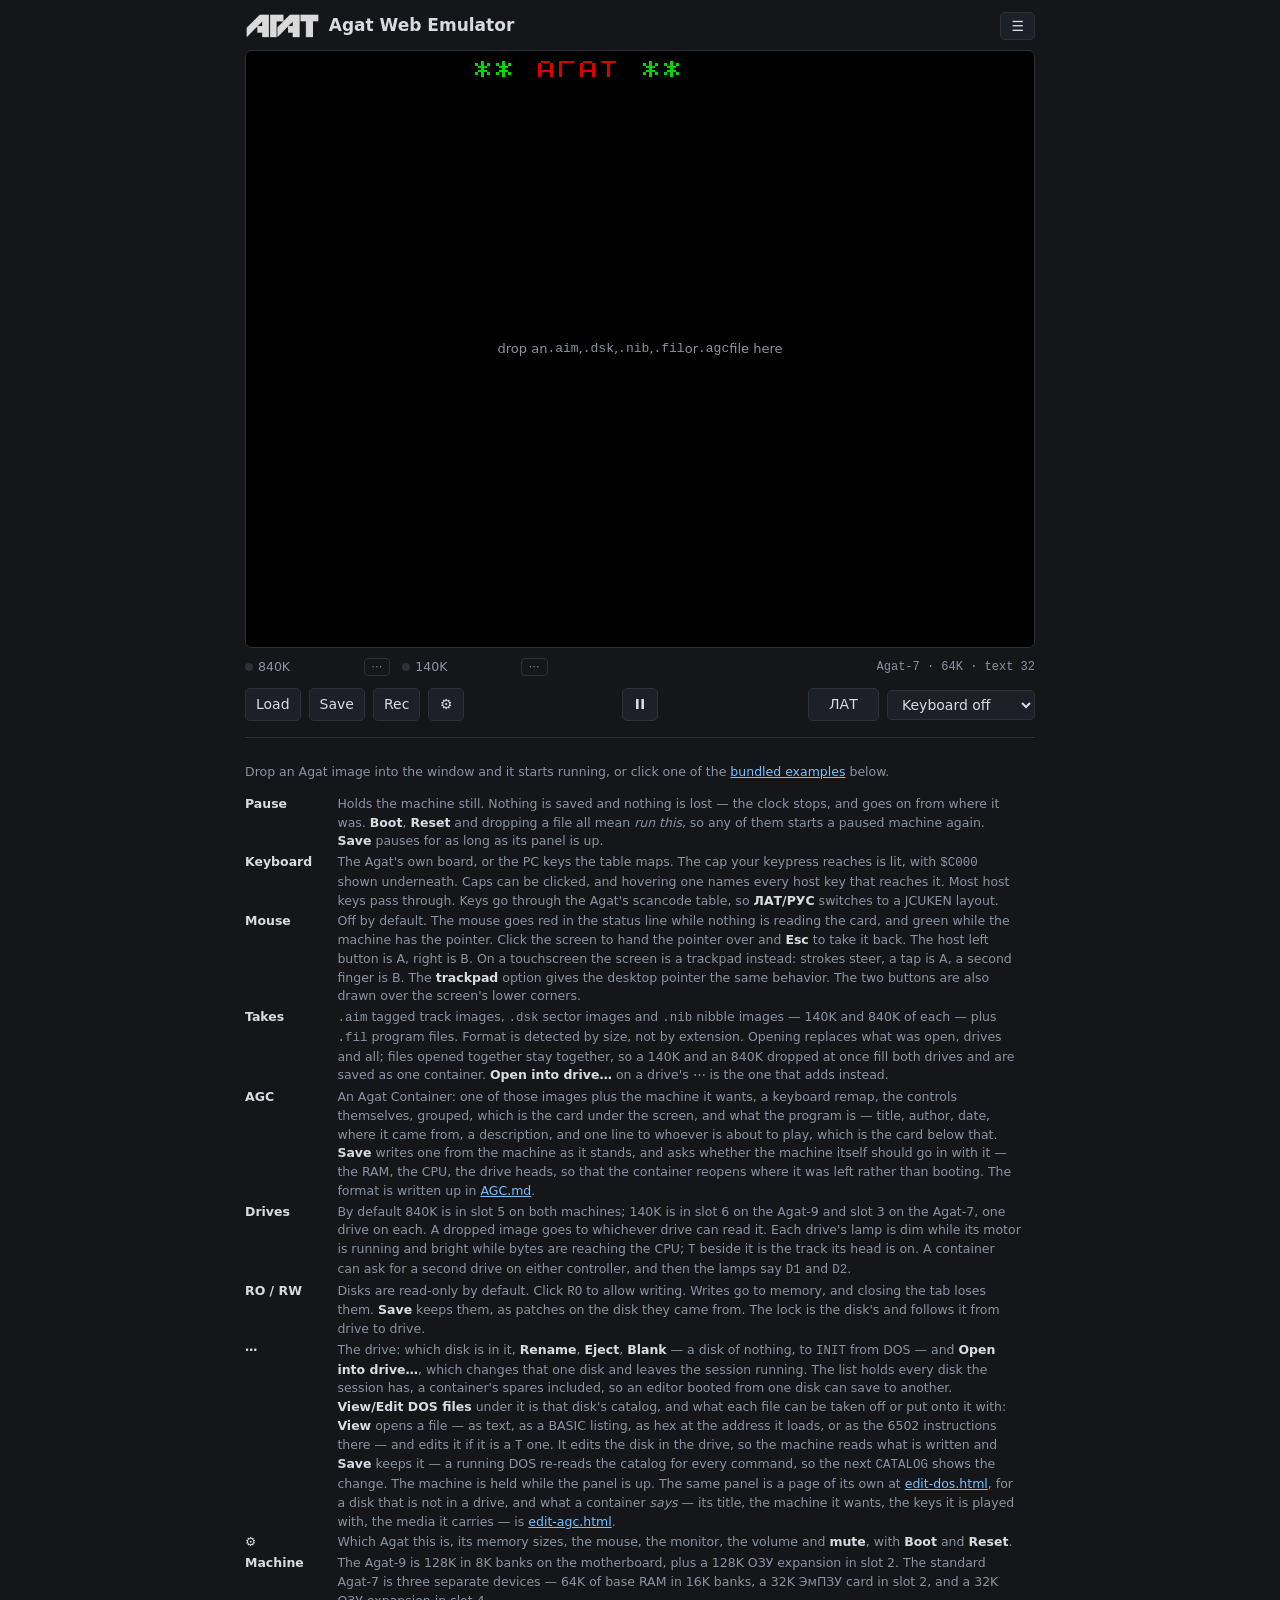
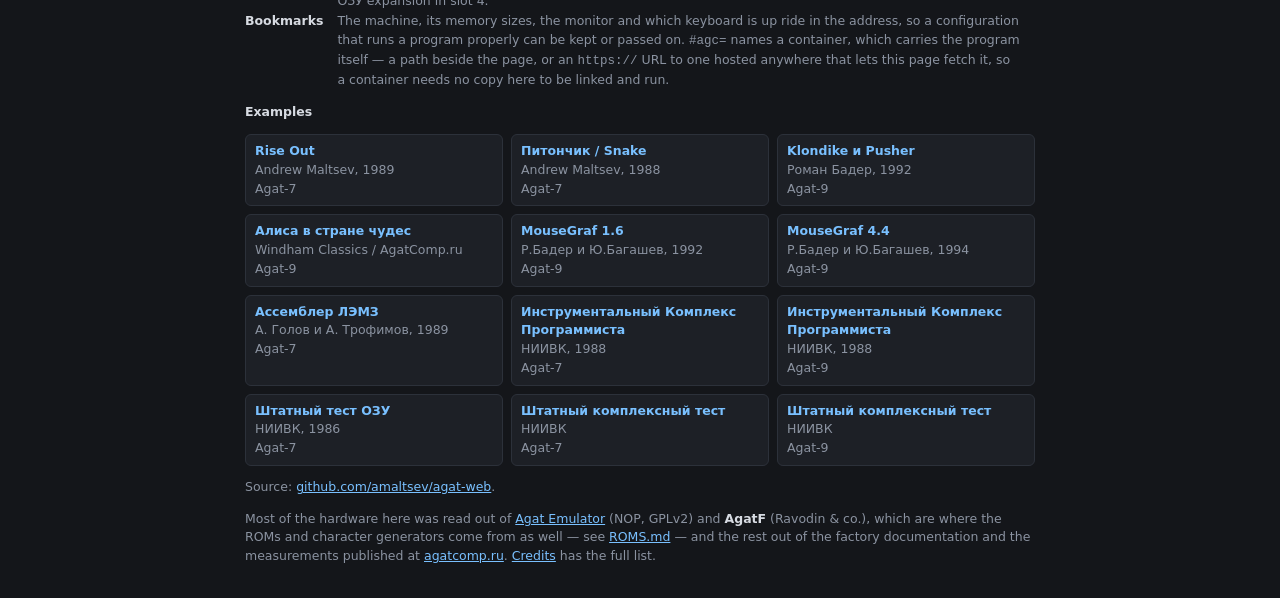
==== commit 5eadf71d: "The Rec panel Three verbs beside Load and Save: Record, Play, and a line saying how long the take is" ====
--- a/index.html
+++ b/index.html
@@ -79,7 +79,11 @@
   #pause svg {
     width: 12px; height: 12px; vertical-align: -1px; fill: currentColor;
   }
-  #gear.on, #save.on, #pause.on { border-color: var(--accent); }
+  #gear.on, #save.on, #pause.on, #rec.on { border-color: var(--accent); }
+  /* A take being made. Red, as the drive lamps are and for the same reason:
+     the machine is being recorded, and the page is saying so rather than
+     offering something. */
+  #rec.lit { color: #ff8078; border-color: #6a2a24; }
   /* Something has been written to a disk and is in memory only. Red, as the
      drive lamps are: this is the drives saying it, not the page. */
   #save.lit { color: #ff8078; border-color: #6a2a24; }
@@ -382,6 +386,7 @@
   <span class="grp">
     <button id="load" title="Open a file, or a program saved in this browser" aria-expanded="false">Load</button>
     <button id="save" title="Save the machine settings, media and disk writes — to a file, or into this browser" aria-expanded="false">Save</button>
+    <button id="rec" title="Record what you do, and play it back" aria-expanded="false">Rec</button>
     <button id="gear" title="The machine, its memory sizes, the mouse, the monitor and the volume" aria-expanded="false">⚙</button>
   </span>
   <button id="pause" title="Pause" aria-label="Pause"><svg viewBox="0 0 12 12" aria-hidden="true"><rect x="2" y="1" width="2.6" height="10" rx=".5"/><rect x="7.4" y="1" width="2.6" height="10" rx=".5"/></svg></button>
@@ -433,6 +438,25 @@
     <label title="Include full machine state — so the container reopens where it was left"><input type="checkbox" id="savestate"> machine state, in the file</label>
     <span class="note" id="savenote"></span>
   </div>
+</div>
+
+<!-- A recording: the machine as it stood when it started, and every key and
+     mouse count since, each on the cycle it landed on. Playing one back runs
+     the same program the same way.
+
+     The panel does not hold the machine — recording and playing are both the
+     machine running — and both buttons close it, because what is being
+     recorded is happening on the screen behind it. The Rec button in the bar
+     is then the way back out: lit while a take is being made or played, and a
+     click on it stops that. -->
+<div id="recopts" class="panel" hidden>
+  <div class="row">
+    <span class="key">Recording</span>
+    <button id="recstart" title="Record what you do from here">⏺ Record</button>
+    <button id="recplay" title="Play the recording back from where it began">▶ Play</button>
+    <button id="recclose" class="sp">Close</button>
+  </div>
+  <div class="row"><span class="key"></span><span class="note" id="recfacts"></span></div>
 </div>
 
 <!-- One drive: which disk is in it, and what can be done to that disk. Not
@@ -700,6 +724,7 @@
 <script src="src/disasm.js"></script>
 <script src="src/dosui.js"></script>
 <script src="src/state.js"></script>
+<script src="src/record.js"></script>
 <script src="src/store.js"></script>
 <script src="src/app.js"></script>
 <script>
@@ -725,6 +750,11 @@
   var pauseEl = document.getElementById('pause');
   var HOLD_FACE = '<svg viewBox="0 0 12 12" aria-hidden="true"><rect x="2" y="1" width="2.6" height="10" rx=".5"/><rect x="7.4" y="1" width="2.6" height="10" rx=".5"/></svg>';
   var PLAY_FACE = '<svg viewBox="0 0 12 12" aria-hidden="true"><path d="M2.6 1 11.2 6 2.6 11z"/></svg>';
+  var recEl = document.getElementById('rec');
+  var recOptsEl = document.getElementById('recopts');
+  var recStartEl = document.getElementById('recstart');
+  var recPlayEl = document.getElementById('recplay');
+  var recFactsEl = document.getElementById('recfacts');
   var saveOptsEl = document.getElementById('saveopts');
   var saveStateBox = document.getElementById('savestate');
   var saveNoteEl = document.getElementById('savenote');
@@ -1500,6 +1530,115 @@
   });
 
   document.getElementById('savecancel').addEventListener('click', closeSaveOpts);
+
+  // ---- recording -------------------------------------------------------------
+  //
+  // Three verbs and one button in the bar. Idle, the button opens the panel;
+  // while a take is being made or played it is what stops that, because the
+  // panel is not up — both of its buttons close it, since what is being
+  // recorded is on the screen behind it.
+
+  recEl.addEventListener('click', recClick);
+
+  // The bar button, which is three buttons depending on what the machine is
+  // doing. Named, as the panel's two are, because the page's tests drive these
+  // by name — an anonymous listener is a control nothing can reach.
+  function recClick() {
+    if (app.recorder) { stopRec('user'); return; }
+    if (app.player) { stopPlay(); return; }
+    if (!recOptsEl.hidden) { closeRec(); return; }
+    // Like Load and unlike Save: nothing here is a view of one moment, so the
+    // panel takes no hold and closes the two that do.
+    closeSaveOpts();
+    closeFiles();
+    loadOptsEl.hidden = true;
+    loadEl.setAttribute('aria-expanded', 'false');
+    recOptsEl.hidden = false;
+    recEl.setAttribute('aria-expanded', 'true');
+    drawRec();
+  }
+
+  document.getElementById('recclose').addEventListener('click', closeRec);
+
+  function closeRec() {
+    if (recOptsEl.hidden) return;
+    recOptsEl.hidden = true;
+    recEl.setAttribute('aria-expanded', 'false');
+  }
+
+  recStartEl.addEventListener('click', recRecord);
+  recPlayEl.addEventListener('click', recPlay);
+
+  // Both close the panel: what is being recorded, or played back, is happening
+  // on the screen the panel is over. The promise is returned so a test can
+  // wait for a snapshot that is written a turn later; nothing on the page does.
+  function recRecord() {
+    if (app.recorder) { stopRec('user'); return null; }
+    closeRec();
+    unstick();
+    return app.startRecording().then(function () {
+      say('recording — press Rec again to stop');
+    }, function (e) { say(e.message, true); });
+  }
+
+  function recPlay() {
+    if (app.player) { stopPlay(); return null; }
+    closeRec();
+    unstick();
+    return app.startPlaying().then(function (s) {
+      say('playing back — ' + s + ', Rec to take over');
+    }, function (e) { say(e.message, true); });
+  }
+
+  function stopRec(why) {
+    var take = app.stopRecording(why);
+    if (take) say('recorded ' + recLength(take));
+    drawRec();
+  }
+
+  // Taking over is stopping the replay: the machine goes on running from where
+  // it had got to, which is what a person who reaches for the keyboard means.
+  function stopPlay() {
+    app.stopPlaying();
+    say('taken over');
+    drawRec();
+  }
+
+  // Red while a take is being made, lit while one is playing or the panel is up.
+  // Drawn from the App rather than set where the buttons are, because a take
+  // can end on its own — a disk write, a Reset — and the button has to stop
+  // saying it is recording within the tick.
+  function syncRec() {
+    var taking = app.recorder ? 'lit'
+               : app.player || !recOptsEl.hidden ? 'on' : '';
+    if (recEl.className !== taking) recEl.className = taking;
+    var doing = app.recorder ? 'Stop recording'
+              : app.player ? 'Take over from the recording'
+              : 'Record what you do, and play it back';
+    if (recEl.title !== doing) recEl.title = doing;
+    if (!recOptsEl.hidden) drawRec();
+  }
+
+  function recLength(take) {
+    var secs = (take.ended - take.cycles) / AGAT.CPU_HZ;
+    return secs.toFixed(1) + ' s, ' + take.events.length +
+           (take.events.length === 1 ? ' input' : ' inputs');
+  }
+
+  // What the panel says about the take it has: how long, how much, and where
+  // it came from, since a container's own take is somebody else's session.
+  function drawRec() {
+    var take = app.recording;
+    recStartEl.textContent = app.recorder ? '■ Stop' : '⏺ Record';
+    recPlayEl.textContent = app.player ? '■ Stop' : '▶ Play';
+    recPlayEl.disabled = !take && !app.player;
+    recFactsEl.textContent = app.recorder ? 'recording'
+      : take ? recLength(take) + (take.stopped === 'write'
+                                  ? ' — stopped by a disk write'
+                                  : take.stopped === 'machine'
+                                  ? ' — stopped by a reset' : '')
+      : 'nothing recorded yet';
+  }
 
   function closeSaveOpts() {
     saveOptsEl.hidden = true;
@@ -2166,6 +2305,7 @@
     if (saveEl.className !== pending) saveEl.className = pending;
     var opening = loadOptsEl.hidden ? '' : 'on';
     if (loadEl.className !== opening) loadEl.className = opening;
+    syncRec();
     var held = app.paused ? 'on' : '';
     if (pauseEl.className !== held) pauseEl.className = held;
     // The face is what the click does, not what the machine is doing, and the
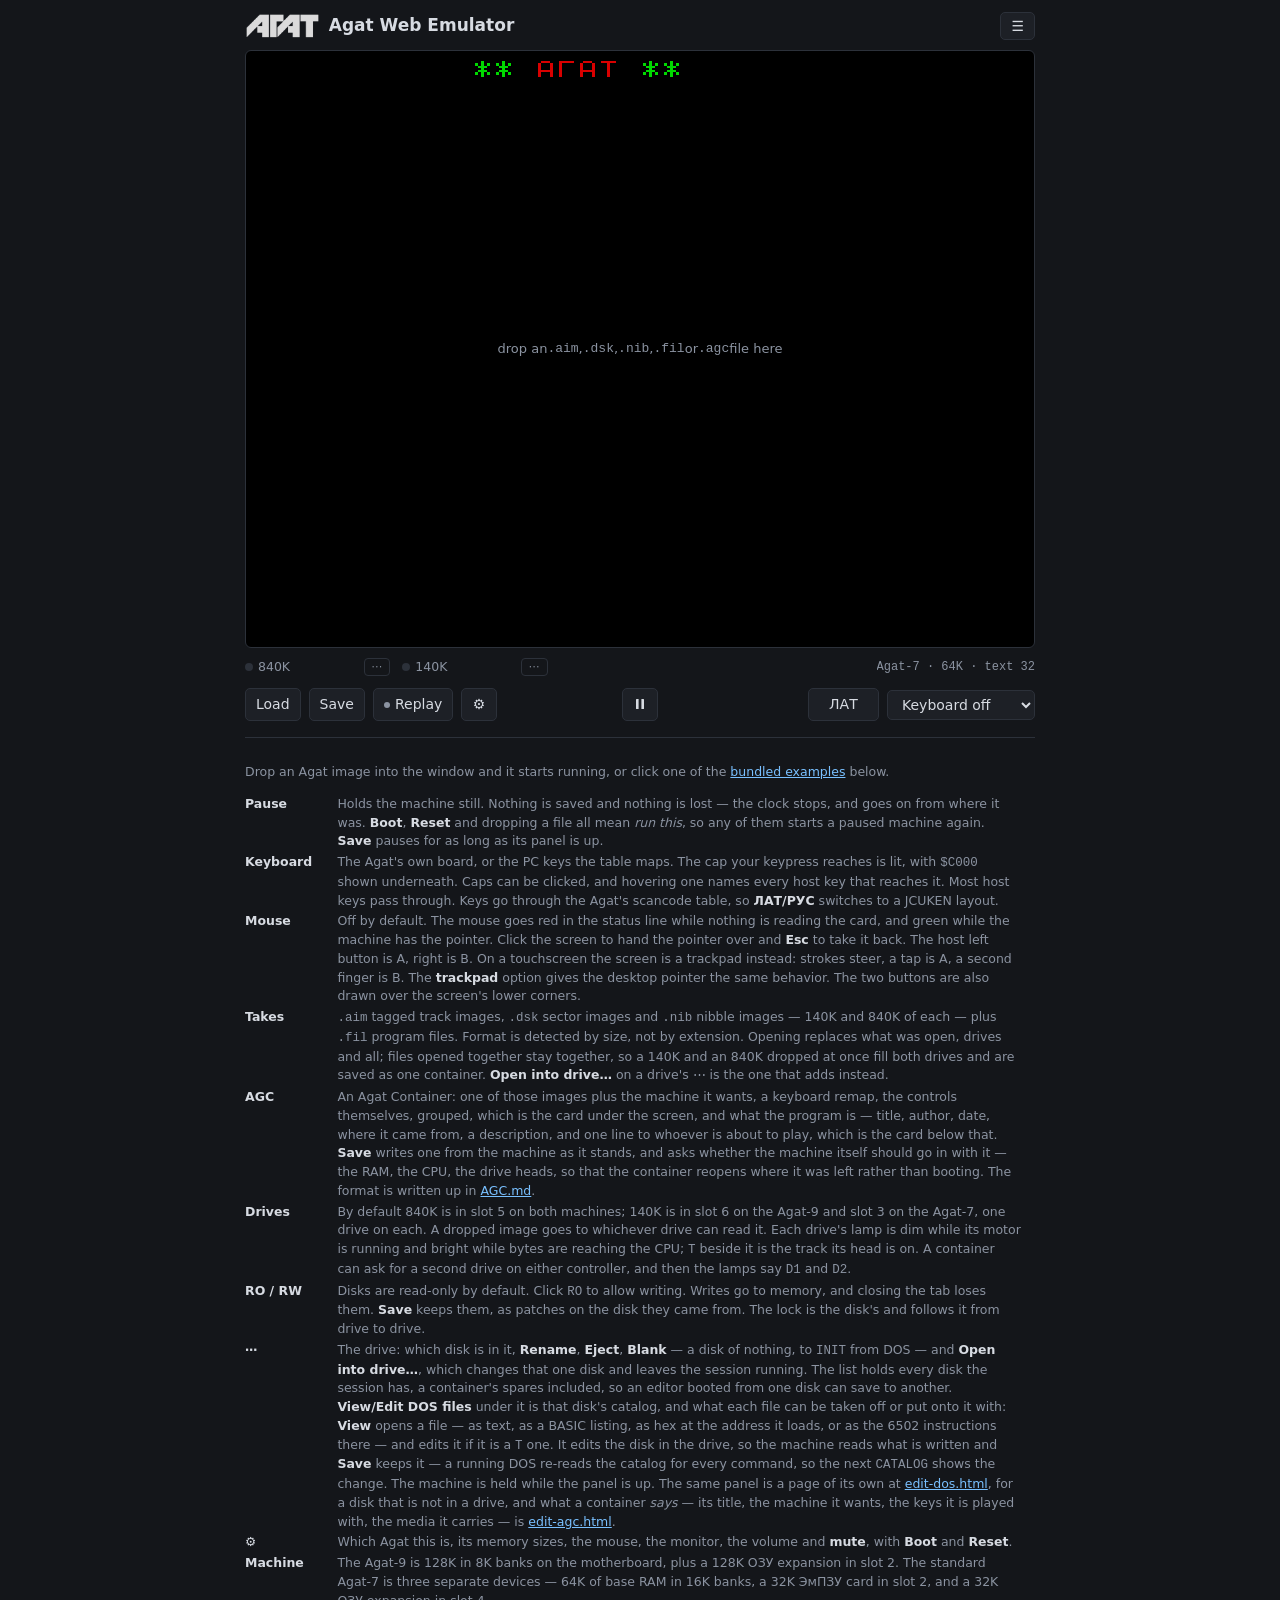
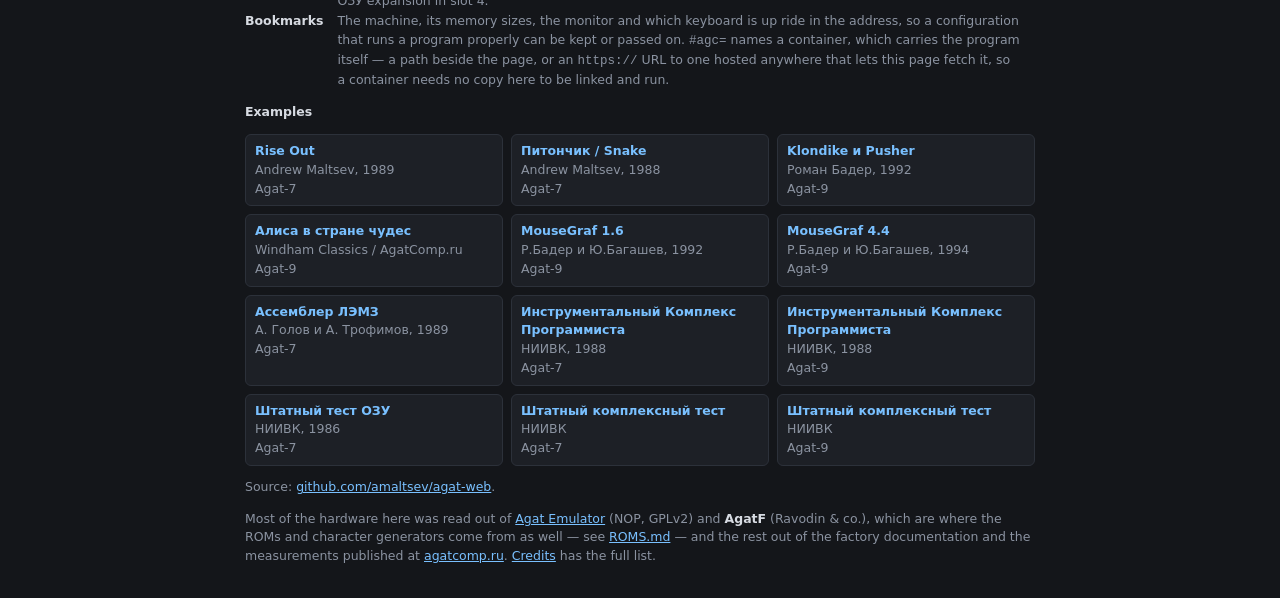
==== commit edc1b7e4: "The Replay panel, and a take that can be picked up again The Rec button was three buttons depending " ====
--- a/index.html
+++ b/index.html
@@ -80,10 +80,17 @@
     width: 12px; height: 12px; vertical-align: -1px; fill: currentColor;
   }
   #gear.on, #save.on, #pause.on, #rec.on { border-color: var(--accent); }
-  /* A take being made. Red, as the drive lamps are and for the same reason:
-     the machine is being recorded, and the page is saying so rather than
-     offering something. */
-  #rec.lit { color: #ff8078; border-color: #6a2a24; }
+  /* What the recorder is doing, as a lamp on the button rather than as the
+     button's own color: the border is already saying whether the panel is
+     open, and one control should not be saying two things with one paint.
+     Dark like an unlit lamp when there is nothing to say. */
+  #rec i {
+    display: inline-block; width: 6px; height: 6px; border-radius: 50%;
+    margin-right: 5px; vertical-align: 1px; background: var(--dim);
+  }
+  #rec i.rec { background: #ff5f56; }        /* a take being made */
+  #rec i.play { background: var(--ok); }     /* one being played */
+  #rec i.have { background: #4fd0d8; }       /* one waiting to be played */
   /* Something has been written to a disk and is in memory only. Red, as the
      drive lamps are: this is the drives saying it, not the page. */
   #save.lit { color: #ff8078; border-color: #6a2a24; }
@@ -300,6 +307,9 @@
      line has one row to fit in. */
   #status .held { color: var(--ok); }
   #status .quiet { color: var(--warn); }
+  /* A take being made. The same red the drive lamps and Save use for "this is
+     happening in memory and nowhere else". */
+  #status .rec { color: #ff8078; }
   .help {
     width: min(94vw, var(--page)); margin-top: 16px; color: var(--dim);
     font-size: 12.5px; border-top: 1px solid var(--edge); padding-top: 12px;
@@ -386,7 +396,7 @@
   <span class="grp">
     <button id="load" title="Open a file, or a program saved in this browser" aria-expanded="false">Load</button>
     <button id="save" title="Save the machine settings, media and disk writes — to a file, or into this browser" aria-expanded="false">Save</button>
-    <button id="rec" title="Record what you do, and play it back" aria-expanded="false">Rec</button>
+    <button id="rec" title="Record what you do, and play it back" aria-expanded="false"><i id="reclamp"></i>Replay</button>
     <button id="gear" title="The machine, its memory sizes, the mouse, the monitor and the volume" aria-expanded="false">⚙</button>
   </span>
   <button id="pause" title="Pause" aria-label="Pause"><svg viewBox="0 0 12 12" aria-hidden="true"><rect x="2" y="1" width="2.6" height="10" rx=".5"/><rect x="7.4" y="1" width="2.6" height="10" rx=".5"/></svg></button>
@@ -444,19 +454,24 @@
      mouse count since, each on the cycle it landed on. Playing one back runs
      the same program the same way.
 
-     The panel does not hold the machine — recording and playing are both the
-     machine running — and both buttons close it, because what is being
-     recorded is happening on the screen behind it. The Rec button in the bar
-     is then the way back out: lit while a take is being made or played, and a
-     click on it stops that. -->
+     The machine runs on behind it: what this is about is a program being
+     played, and stopping the program to ask about it is the wrong way round.
+     Take over is the only way to the controls while a replay runs, and Pause
+     is there for anybody who wants the machine to stand still first. -->
 <div id="recopts" class="panel" hidden>
   <div class="row">
     <span class="key">Recording</span>
     <button id="recstart" title="Record what you do from here">⏺ Record</button>
     <button id="recplay" title="Play the recording back from where it began">▶ Play</button>
+    <button id="rectake" title="Stop the replay and drive the machine yourself from here">Take over</button>
     <button id="recclose" class="sp">Close</button>
   </div>
   <div class="row"><span class="key"></span><span class="note" id="recfacts"></span></div>
+  <div class="row"><span class="key"></span><span class="note" id="recwhen"></span></div>
+  <div class="row">
+    <span class="key"></span>
+    <label title="Play the recording as soon as this container is opened"><input type="checkbox" id="recauto"> Autoplay at start</label>
+  </div>
 </div>
 
 <!-- One drive: which disk is in it, and what can be done to that disk. Not
@@ -755,6 +770,10 @@
   var recStartEl = document.getElementById('recstart');
   var recPlayEl = document.getElementById('recplay');
   var recFactsEl = document.getElementById('recfacts');
+  var recWhenEl = document.getElementById('recwhen');
+  var recTakeEl = document.getElementById('rectake');
+  var recAutoEl = document.getElementById('recauto');
+  var recLampEl = document.getElementById('reclamp');
   var saveOptsEl = document.getElementById('saveopts');
   var saveStateBox = document.getElementById('savestate');
   var saveNoteEl = document.getElementById('savenote');
@@ -1133,6 +1152,7 @@
     // something true of the program before.
     held = false;
     closeSaveOpts();
+    closeRec();
     // And a file arriving is an instruction to run it, however the machine came
     // to be standing still — the panel's hold, or the Pause button.
     app.setPaused(false);
@@ -1148,6 +1168,10 @@
     // The address has to stop naming a container the moment something else is
     // loaded, or a bookmark taken afterwards reopens the wrong program.
     saveUrl();
+    // A container whose take says so plays it as it opens. Here rather than in
+    // the App: it is what this page does with a container, the way the boot is,
+    // and a tool opening the same file wants the program and not the demo.
+    if (app.recording && app.recording.autoplay) recPlay();
   }
 
   function loadFiles(files) {
@@ -1234,6 +1258,7 @@
     // rather than stacked, which also hands the hold back.
     closeSaveOpts();
     closeFiles();
+    closeRec();
     loadOptsEl.hidden = false;
     loadEl.setAttribute('aria-expanded', 'true');
     // Redrawn on the way in rather than left as it was found: a save made since
@@ -1515,6 +1540,7 @@
     if (!saveOptsEl.hidden) { closeSaveOpts(); return; }
     if (!app.agcName()) { say('nothing loaded to save', true); return; }
     closeFiles();
+    closeRec();
     closeLoad();
     saveStateBox.checked = !!app.agcState;
     saveNoteEl.textContent = app.agcState
@@ -1531,6 +1557,31 @@
 
   document.getElementById('savecancel').addEventListener('click', closeSaveOpts);
 
+  function closeSaveOpts() {
+    saveOptsEl.hidden = true;
+    releaseMachine();
+    syncLamps();
+  }
+
+  // The hold is only ours to give back if we took it: a machine the person had
+  // already paused stays paused when the panel closes, which is the one case
+  // where releasing it outright would undo something they asked for.
+  //
+  // One flag for every panel that takes it, which is why opening one closes the
+  // others: two holds and one flag would leave the machine stopped when the
+  // second one let go.
+  var held = false;
+
+  function holdMachine() {
+    held = !app.paused;
+    if (held) app.setPaused(true);
+  }
+
+  function releaseMachine() {
+    if (held) app.setPaused(false);
+    held = false;
+  }
+
   // ---- recording -------------------------------------------------------------
   //
   // Three verbs and one button in the bar. Idle, the button opens the panel;
@@ -1539,16 +1590,18 @@
   // recorded is on the screen behind it.
 
   recEl.addEventListener('click', recClick);
-
-  // The bar button, which is three buttons depending on what the machine is
-  // doing. Named, as the panel's two are, because the page's tests drive these
-  // by name — an anonymous listener is a control nothing can reach.
+  document.getElementById('recclose').addEventListener('click', closeRec);
+  recStartEl.addEventListener('click', recRecord);
+  recPlayEl.addEventListener('click', recPlay);
+  recTakeEl.addEventListener('click', recTakeOver);
+  recAutoEl.addEventListener('change', recAuto);
+
+  // The bar button opens the panel and shuts it, and does nothing else: what
+  // the recorder is doing is on the lamp inside it, not in what it does when
+  // clicked. Named, as everything in here is, because the page's tests drive
+  // these by name — an anonymous listener is a control nothing can reach.
   function recClick() {
-    if (app.recorder) { stopRec('user'); return; }
-    if (app.player) { stopPlay(); return; }
     if (!recOptsEl.hidden) { closeRec(); return; }
-    // Like Load and unlike Save: nothing here is a view of one moment, so the
-    // panel takes no hold and closes the two that do.
     closeSaveOpts();
     closeFiles();
     loadOptsEl.hidden = true;
@@ -1558,36 +1611,74 @@
     drawRec();
   }
 
-  document.getElementById('recclose').addEventListener('click', closeRec);
-
+  // The machine runs on behind this panel, unlike Save's and the disk panel's:
+  // what it is about is a program being played, and stopping the program to
+  // ask about it is the wrong way round. Pause is a button of its own for
+  // anybody who wants the answer to stop moving first.
   function closeRec() {
     if (recOptsEl.hidden) return;
     recOptsEl.hidden = true;
     recEl.setAttribute('aria-expanded', 'false');
   }
 
-  recStartEl.addEventListener('click', recRecord);
-  recPlayEl.addEventListener('click', recPlay);
-
-  // Both close the panel: what is being recorded, or played back, is happening
-  // on the screen the panel is over. The promise is returned so a test can
-  // wait for a snapshot that is written a turn later; nothing on the page does.
+  // Record, in the three cases it has. The machine standing exactly where the
+  // take ends is the take's own continuation and needs no question; standing
+  // anywhere else inside it — mid-replay, or taken over — picking it up throws
+  // the rest away; and anywhere else entirely, there is nothing to continue and
+  // the take is replaced.
+  //
+  // The panel stays up: it is where the take is stopped again, and where what
+  // is being made is described while it is being made.
+  //
+  // The promise is returned so a test can wait for a snapshot that is written a
+  // turn later; nothing on the page does.
   function recRecord() {
     if (app.recorder) { stopRec('user'); return null; }
-    closeRec();
+    var extend = app.canExtend(), tail = Math.round(app.tailOfTake() * 100);
+    if (extend && tail &&
+        !confirm('Discard and override the remaining ' + tail + '%?')) return null;
+    if (!extend && app.recording &&
+        !confirm('Discard and override the entire recording?')) return null;
     unstick();
-    return app.startRecording().then(function () {
-      say('recording — press Rec again to stop');
+    return app.startRecording({ extend: extend }).then(function () {
+      say(extend ? 'recording again, over the rest of the take'
+                 : 'recording — the Replay panel finishes it');
+      drawRec();
     }, function (e) { say(e.message, true); });
   }
 
+  // Pressed while one is already running, this starts the take again from its
+  // beginning — the snapshot goes back in and the events run from the top.
+  // There is nothing to protect against there: a replay is the take read out,
+  // and reading it out again costs the take nothing.
   function recPlay() {
-    if (app.player) { stopPlay(); return null; }
-    closeRec();
     unstick();
     return app.startPlaying().then(function (s) {
-      say('playing back — ' + s + ', Rec to take over');
+      say('playing back — ' + s);
+      drawRec();
     }, function (e) { say(e.message, true); });
+  }
+
+  // The only way to the controls while a replay is running: the doors are shut
+  // until this is pressed or the take runs out. The panel stays up, because the
+  // machine is held with it and where to go on from is the thing being decided.
+  function recTakeOver() {
+    if (!app.player) return;
+    stopPlay();
+  }
+
+  // The checkbox is the take's own field, so it travels in the container: a
+  // demo that starts by itself is a property of the recording and not of this
+  // browser. It reaches whichever take there is — the one being made answers
+  // for itself until it is stopped.
+  function recAuto() {
+    var take = app.recorder || app.recording;
+    if (take) take.autoplay = !!recAutoEl.checked;
+    // Focus off it again: an <input> is where keys stop reaching the machine —
+    // typingInto in keyboard.js — so a checkbox left holding focus is a
+    // keyboard that has gone dead over a program that is still running.
+    recAutoEl.blur();
+    drawRec();
   }
 
   function stopRec(why) {
@@ -1596,73 +1687,81 @@
     drawRec();
   }
 
-  // Taking over is stopping the replay: the machine goes on running from where
-  // it had got to, which is what a person who reaches for the keyboard means.
   function stopPlay() {
     app.stopPlaying();
     say('taken over');
     drawRec();
   }
 
-  // Red while a take is being made, lit while one is playing or the panel is up.
-  // Drawn from the App rather than set where the buttons are, because a take
-  // can end on its own — a disk write, a Reset — and the button has to stop
-  // saying it is recording within the tick.
+  // The lamp: red while a take is being made, green while one is playing, cyan
+  // for one sitting there waiting, and dark for none. Drawn from the App ten
+  // times a second rather than set where the buttons are, because a take also
+  // ends on its own — a disk write, a Reset — and the lamp has to stop saying
+  // it is recording.
   function syncRec() {
-    var taking = app.recorder ? 'lit'
-               : app.player || !recOptsEl.hidden ? 'on' : '';
-    if (recEl.className !== taking) recEl.className = taking;
-    var doing = app.recorder ? 'Stop recording'
-              : app.player ? 'Take over from the recording'
-              : 'Record what you do, and play it back';
-    if (recEl.title !== doing) recEl.title = doing;
+    var lamp = app.recorder ? 'rec' : app.player ? 'play'
+             : app.recording ? 'have' : '';
+    if (recLampEl.className !== lamp) recLampEl.className = lamp;
+    var open = recOptsEl.hidden ? '' : 'on';
+    if (recEl.className !== open) recEl.className = open;
     if (!recOptsEl.hidden) drawRec();
   }
 
   function recLength(take) {
-    var secs = (take.ended - take.cycles) / AGAT.CPU_HZ;
-    return secs.toFixed(1) + ' s, ' + take.events.length +
+    return AGAT.howLong(take.ended - take.cycles) + ', ' + take.events.length +
            (take.events.length === 1 ? ' input' : ' inputs');
   }
 
-  // What the panel says about the take it has: how long, how much, and where
-  // it came from, since a container's own take is somebody else's session.
+  // What the panel says about the take it has: how long it is, how much is in
+  // it, what stopped it, and when it was made — a container's take is somebody
+  // else's session, and when they recorded it is most of what is known about
+  // them. A take being made says only that it is being made: its length is on
+  // the status line, counting.
   function drawRec() {
-    var take = app.recording;
-    recStartEl.textContent = app.recorder ? '■ Stop' : '⏺ Record';
-    recPlayEl.textContent = app.player ? '■ Stop' : '▶ Play';
-    recPlayEl.disabled = !take && !app.player;
-    recFactsEl.textContent = app.recorder ? 'recording'
-      : take ? recLength(take) + (take.stopped === 'write'
-                                  ? ' — stopped by a disk write'
-                                  : take.stopped === 'machine'
-                                  ? ' — stopped by a reset' : '')
-      : 'nothing recorded yet';
-  }
-
-  function closeSaveOpts() {
-    saveOptsEl.hidden = true;
-    releaseMachine();
-    syncLamps();
-  }
-
-  // The hold is only ours to give back if we took it: a machine the person had
-  // already paused stays paused when the panel closes, which is the one case
-  // where releasing it outright would undo something they asked for.
-  //
-  // One flag for both panels that take it, which is why opening either closes
-  // the other: two holds and one flag would leave the machine stopped when the
-  // second one let go.
-  var held = false;
-
-  function holdMachine() {
-    held = !app.paused;
-    if (held) app.setPaused(true);
-  }
-
-  function releaseMachine() {
-    if (held) app.setPaused(false);
-    held = false;
+    var take = app.recorder || app.recording;
+    put(recStartEl, 'textContent', app.recorder ? '■ Finish' : '⏺ Record');
+    put(recStartEl, 'title', app.recorder ? 'Finish the recording'
+      : app.canExtend() ? 'Record from here, over the rest of the take'
+      : 'Record what you do from here');
+    put(recPlayEl, 'textContent', app.player ? '↻ Play' : '▶ Play');
+    put(recPlayEl, 'title', app.player
+      ? 'Start the recording again from the beginning'
+      : 'Play the recording back from where it began');
+    put(recPlayEl, 'disabled', !app.recording || !!app.recorder);
+    put(recTakeEl, 'disabled', !app.player);
+    put(recAutoEl, 'checked', !!(take && take.autoplay));
+    put(recAutoEl, 'disabled', !take);
+    put(recFactsEl, 'textContent', recFacts());
+    put(recWhenEl, 'textContent', !take || !take.wall ? ''
+      : 'recorded ' + AGAT.when(take.wall) +
+        (take.edited ? ', last added to ' + AGAT.when(take.edited) : ''));
+  }
+
+  // The take in one line: what it is, and — while it is playing — where the
+  // replay has got to in it. The take's own description stays put and the
+  // progress is added to it, because the length is what says whether 23% is
+  // most of the way or barely started.
+  function recFacts() {
+    var t = app.recording;
+    if (app.recorder) return 'recording';
+    if (!t) return 'nothing recorded yet';
+    var line = recLength(t);
+    if (t.stopped === 'write') line += ' — stopped by a disk write';
+    else if (t.stopped === 'machine') line += ' — stopped by a reset';
+    if (app.player) {
+      line += ' ▶ ' + Math.round(app.player.at() * 100) + '%, ' +
+              AGAT.howLong(app.machine.cpu.cycles - t.cycles);
+    }
+    return line;
+  }
+
+  // Written only where it changed. This panel is redrawn ten times a second
+  // while it is up, and a textContent assigned every tick is a node the
+  // browser lays out again for nothing and an element that flashes in devtools
+  // for somebody watching it. The drive lamps guard the same way, one field at
+  // a time; there are enough fields here to be worth a name.
+  function put(el, prop, v) {
+    if (el[prop] !== v) el[prop] = v;
   }
 
   document.getElementById('savefile').addEventListener('click', function () {
@@ -1708,12 +1807,14 @@
       // something; the answer is not waited on, because a store that is only
       // best-effort is still the store.
       AGAT.Store.persist();
+      var take = app.take();
       return store.put({
         name: name,
         title: about.title || name,
         model: app.model,
         ram: app.ramSize >> 10,
         cycles: app.machine.cpu.cycles,
+        take: take ? take.ended - take.cycles : 0,
         text: text,
       });
     }).then(function (meta) {
@@ -1992,6 +2093,7 @@
       return;
     }
     if (!saveOptsEl.hidden) closeSaveOpts();
+    closeRec();
     // Held while the panel is up, for the same reason Save holds: what is
     // being looked at should stop long enough to look at. It does not make
     // editing safe under a booted DOS — that keeps its own copy of the catalog
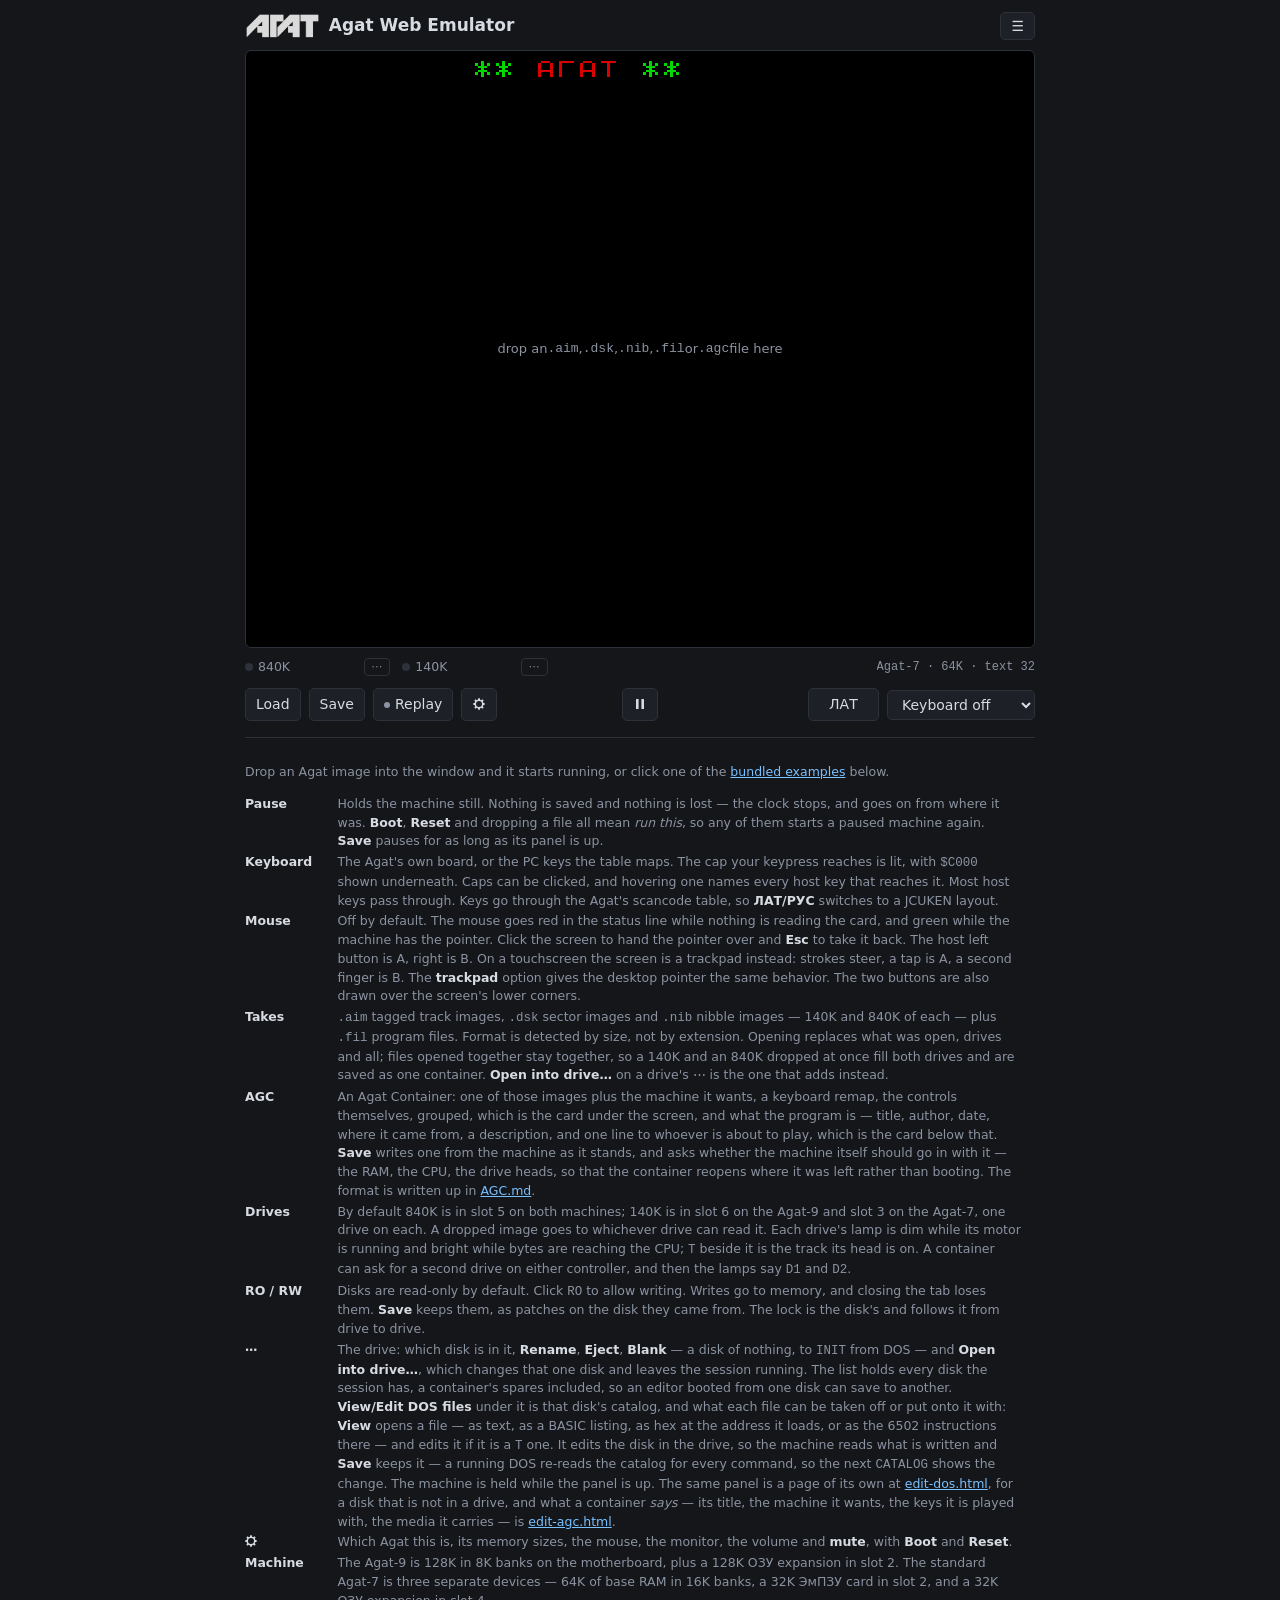
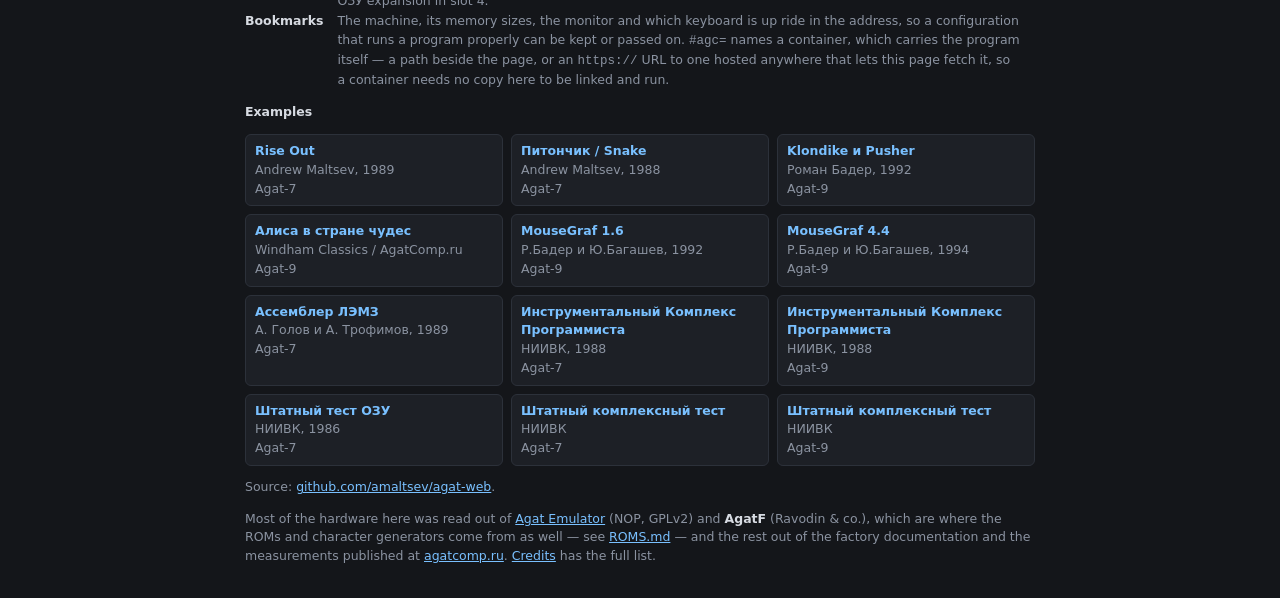
==== commit 104d1e82: "Workarounds for Emoji font glyphs Showed as an orange box on Android for 'record'.  Gear showed OK, " ====
--- a/index.html
+++ b/index.html
@@ -72,11 +72,13 @@
      button changes. */
   #layout { min-width: 8ch; text-align: center; }
   #pause, #gear { min-width: 4ch; text-align: center; }
-  /* Drawn rather than set in a glyph: ⏸ and ▶ come from different Unicode
-     blocks, and the fonts that have both draw them at wildly different sizes.
-     12px inside a 21px line box, so the button is the height of its
+  /* Drawn rather than set in a glyph. ⏸ and ▶ come from different Unicode
+     blocks, and the fonts that have both draw them at wildly different sizes;
+     ⚙ is in the emoji block, where a color emoji font can claim it and hand
+     back a picture at picture size, in its own colors rather than the
+     button's. 12px inside a 21px line box, so the button is the height of its
      neighbours. */
-  #pause svg {
+  #pause svg, #gear svg, .help svg {
     width: 12px; height: 12px; vertical-align: -1px; fill: currentColor;
   }
   #gear.on, #save.on, #pause.on, #rec.on { border-color: var(--accent); }
@@ -188,7 +190,7 @@
      page's accent blue on a keycap would read as a button rather than a key. */
   .kb-cap.red { background: #d4453a; color: #fff; }
   .kb-cap:hover { outline: 1px solid var(--accent); }
-  .kb-cap.down, .kb-cap.on { background: var(--accent); color: #10131a; }
+  .kb-cap.down, .kb-cap.on, .kb-cap.hit { background: var(--accent); color: #10131a; }
   .kb-cap.dead { opacity: .4; cursor: default; }
   .kb-word { font-size: .82em; padding: 0 .2em; }
   .kb-half, .kb-sends { font-size: 1.05em; }
@@ -397,7 +399,7 @@
     <button id="load" title="Open a file, or a program saved in this browser" aria-expanded="false">Load</button>
     <button id="save" title="Save the machine settings, media and disk writes — to a file, or into this browser" aria-expanded="false">Save</button>
     <button id="rec" title="Record what you do, and play it back" aria-expanded="false"><i id="reclamp"></i>Replay</button>
-    <button id="gear" title="The machine, its memory sizes, the mouse, the monitor and the volume" aria-expanded="false">⚙</button>
+    <button id="gear" title="The machine, its memory sizes, the mouse, the monitor and the volume" aria-label="Settings" aria-expanded="false"><svg viewBox="0 0 12 12" aria-hidden="true"><path fill-rule="evenodd" d="M5.19 0.26 L6.81 0.26 L7.14 1.75 L8.20 2.19 L9.49 1.37 L10.63 2.51 L9.81 3.80 L10.25 4.86 L11.74 5.19 L11.74 6.81 L10.25 7.14 L9.81 8.20 L10.63 9.49 L9.49 10.63 L8.20 9.81 L7.14 10.25 L6.81 11.74 L5.19 11.74 L4.86 10.25 L3.80 9.81 L2.51 10.63 L1.37 9.49 L2.19 8.20 L1.75 7.14 L0.26 6.81 L0.26 5.19 L1.75 4.86 L2.19 3.80 L1.37 2.51 L2.51 1.37 L3.80 2.19 L4.86 1.75ZM6 3.00A3.00 3.00 0 1 0 6 9.00A3.00 3.00 0 1 0 6 3.00Z"/></svg></button>
   </span>
   <button id="pause" title="Pause" aria-label="Pause"><svg viewBox="0 0 12 12" aria-hidden="true"><rect x="2" y="1" width="2.6" height="10" rx=".5"/><rect x="7.4" y="1" width="2.6" height="10" rx=".5"/></svg></button>
   <span class="grp right">
@@ -461,7 +463,12 @@
 <div id="recopts" class="panel" hidden>
   <div class="row">
     <span class="key">Recording</span>
-    <button id="recstart" title="Record what you do from here">⏺ Record</button>
+    <!-- ● U+25CF and not ⏺ U+23FA: the record symbol proper is in the emoji
+         block, and Android draws it from the color emoji font — an orange
+         rounded square with a white dot, at emoji size, ignoring the button's
+         color. The plain circle is in no font's emoji set. The same holds for
+         ■ Finish below, which is U+25A0 rather than ⏹. -->
+    <button id="recstart" title="Record what you do from here">● Record</button>
     <button id="recplay" title="Play the recording back from where it began">▶ Play</button>
     <button id="rectake" title="Stop the replay and drive the machine yourself from here">Take over</button>
     <button id="recclose" class="sp">Close</button>
@@ -664,7 +671,7 @@
       its title, the machine it wants, the keys it is played with, the media
       it carries — is <a href="edit-agc.html">edit-agc.html</a>.
     </td></tr>
-    <tr><td><b>⚙</b></td><td>
+    <tr><td><b><svg viewBox="0 0 12 12" aria-hidden="true"><path fill-rule="evenodd" d="M5.19 0.26 L6.81 0.26 L7.14 1.75 L8.20 2.19 L9.49 1.37 L10.63 2.51 L9.81 3.80 L10.25 4.86 L11.74 5.19 L11.74 6.81 L10.25 7.14 L9.81 8.20 L10.63 9.49 L9.49 10.63 L8.20 9.81 L7.14 10.25 L6.81 11.74 L5.19 11.74 L4.86 10.25 L3.80 9.81 L2.51 10.63 L1.37 9.49 L2.19 8.20 L1.75 7.14 L0.26 6.81 L0.26 5.19 L1.75 4.86 L2.19 3.80 L1.37 2.51 L2.51 1.37 L3.80 2.19 L4.86 1.75ZM6 3.00A3.00 3.00 0 1 0 6 9.00A3.00 3.00 0 1 0 6 3.00Z"/></svg></b></td><td>
       Which Agat this is, its memory sizes, the mouse, the monitor, the
       volume and <b>mute</b>, with <b>Boot</b> and <b>Reset</b>.
     </td></tr>
@@ -777,6 +784,11 @@
   var saveOptsEl = document.getElementById('saveopts');
   var saveStateBox = document.getElementById('savestate');
   var saveNoteEl = document.getElementById('savenote');
+  // The two painted mouse buttons, up here with the rest: syncMachineUI runs
+  // while the page is still being wired and reaches them long before the
+  // handlers below are hung on them.
+  var mbtnEls = [document.getElementById('mbtnA'),    // button A, bit 0
+                 document.getElementById('mbtnB')];
   var keyboardEl = document.getElementById('keyboard');
   var controlsEl = document.getElementById('controls');
   var infoEl = document.getElementById('info');
@@ -1039,11 +1051,25 @@
     ramSize: Number(ramSel.value),
     monitor: monitorSel.value,
     cards: menuCards(),
-    onKey: function (v, info) { if (kbView) kbView.light(info, v, true); },
+    // Not while a replay is running: the doors are shut, so a key pressed at it
+    // reaches nothing — and a lit cap now means the take pressed it.
+    onKey: function (v, info) { if (kbView && !app.player) kbView.light(info, v, true); },
     onKeyUp: function (info) { if (kbView) kbView.light(info, 0, false); },
     onMods: function (m) { if (kbView) kbView.setMods(m); },
+    onPlayed: playedInput,
   });
   app.speaker.setMuted(muteEl.checked);
+
+  // A replay's own inputs. They reach the machine without passing anything on
+  // the page — the doors are shut, and record.js reports them instead — so
+  // this is the whole of what a replay draws: the keys flash on the board,
+  // ЛАТ/РУС follows the take into whichever half it typed in, and the painted
+  // mouse buttons go down under it.
+  function playedInput(kind, a) {
+    if (kind === 'k') { if (kbView) kbView.flash(a); }
+    else if (kind === 'l') syncLayout();
+    else if (kind === 'b') syncMouseButtons();
+  }
 
   // The machine the App settled on, back into the controls and the tab. Worth
   // doing after a load as well as after a menu choice: a container names its
@@ -1168,10 +1194,14 @@
     // The address has to stop naming a container the moment something else is
     // loaded, or a bookmark taken afterwards reopens the wrong program.
     saveUrl();
-    // A container whose take says so plays it as it opens. Here rather than in
-    // the App: it is what this page does with a container, the way the boot is,
-    // and a tool opening the same file wants the program and not the demo.
-    if (app.recording && app.recording.autoplay) recPlay();
+    // A container whose take says so plays it as it opens, on the board that
+    // take is being typed on. Here rather than in the App: it is what this page
+    // does with a container, the way the boot is, and a tool opening the same
+    // file wants the program and not the demo.
+    if (app.recording && app.recording.autoplay) {
+      openDemoKbd(app.recording);
+      recPlay();
+    }
   }
 
   function loadFiles(files) {
@@ -1507,6 +1537,46 @@
     return false;
   }
 
+  // Which board a demo opens on. A container that plays itself is showing
+  // somebody the program, and the board beside it should be the one the take is
+  // being typed on: the first control group whose codes cover every key in the
+  // recording, so a take of nothing but arrows and Space opens on Play rather
+  // than on a card of every cheat the game has. A key no group accounts for
+  // means no group is the take's, and a take that presses nothing at all names
+  // no group either; both are the whole set. With no controls to cut by there is
+  // nothing to choose and it is the machine's own board.
+  //
+  // The first hundred events are enough: a take is one part of a program, and
+  // reading the whole of a long one to learn what its first minute is doing
+  // would only let a stray key at the end move the board.
+  function demoKbd(rec) {
+    var evs = (rec && rec.events) || [], seen = [], gs, codes, ok, i, j;
+    for (i = 0; i < evs.length && i < 100; i++) {
+      if (evs[i][1] === 'k') seen.push(evs[i][2] & 0x7f);
+    }
+    gs = AGAT.keyboard.controlGroups();
+    if (!gs) return 'agat';
+    for (i = 0; seen.length && i < gs.length; i++) {
+      codes = AGAT.keyboard.controlCodes(gs[i].name);
+      ok = true;
+      for (j = 0; j < seen.length; j++) if (!codes[seen[j]]) { ok = false; break; }
+      if (ok) return 'used:' + gs[i].name;
+    }
+    return 'used';
+  }
+
+  // And opening it, on the way into the replay. It is a default and stands with
+  // the handheld one rather than over it: an address that names a board, or a
+  // menu that has been touched, keeps what it says.
+  function openDemoKbd(rec) {
+    if (kbdChosen) return;
+    var want = demoKbd(rec);
+    if (want === kbdSel.value || !hasKbdOption(want)) return;
+    kbdSel.value = want;
+    applyKbd();
+    saveUrl();
+  }
+
   // Whether the section is open is chrome rather than machine state, so it does
   // not go in the address: a bookmark carries the settings themselves, not
   // which panel was left showing.
@@ -1719,7 +1789,7 @@
   // the status line, counting.
   function drawRec() {
     var take = app.recorder || app.recording;
-    put(recStartEl, 'textContent', app.recorder ? '■ Finish' : '⏺ Record');
+    put(recStartEl, 'textContent', app.recorder ? '■ Finish' : '● Record');
     put(recStartEl, 'title', app.recorder ? 'Finish the recording'
       : app.canExtend() ? 'Record from here, over the rest of the take'
       : 'Record what you do from here');
@@ -1748,9 +1818,12 @@
     var line = recLength(t);
     if (t.stopped === 'write') line += ' — stopped by a disk write';
     else if (t.stopped === 'machine') line += ' — stopped by a reset';
+    // The clock first and the percentage after it: both grow a character now
+    // and then, and at the end of the line that moves nothing that comes
+    // before it.
     if (app.player) {
-      line += ' ▶ ' + Math.round(app.player.at() * 100) + '%, ' +
-              AGAT.howLong(app.machine.cpu.cycles - t.cycles);
+      line += ' ▶ ' + AGAT.howLong(app.machine.cpu.cycles - t.cycles) +
+              ' ' + Math.round(app.player.at() * 100) + '%';
     }
     return line;
   }
@@ -1855,8 +1928,8 @@
   // nothing on a real phone.
   function mouseBtn(el, bit) {
     function up() {
-      el.classList.remove('down');
       app.mouseButton(bit, false);
+      syncMouseButtons();
     }
     el.addEventListener('pointerdown', function (e) {
       var c = app.mouseCard();
@@ -1865,23 +1938,36 @@
       // Capture, so the release is heard even after the finger has wandered
       // off the button — a button that stays down is a mouse gone mad.
       if (el.setPointerCapture) el.setPointerCapture(e.pointerId);
-      el.classList.add('down');
       app.mouseButton(bit, true);
+      syncMouseButtons();
     });
     el.addEventListener('pointerup', up);
     el.addEventListener('pointercancel', up);
     el.addEventListener('contextmenu', function (e) { e.preventDefault(); });
   }
-  mouseBtn(document.getElementById('mbtnA'), 0);   // button A, bit 0
-  mouseBtn(document.getElementById('mbtnB'), 1);
-
-  // Only where there is a touchscreen and a card to press: a pointer with real
-  // buttons has no use for painted ones.
+  mouseBtn(mbtnEls[0], 0);
+  mouseBtn(mbtnEls[1], 1);
+
+  // Shown where there is a touchscreen and a card to press — a pointer with
+  // real buttons has no use for painted ones — and while a replay is running
+  // on any machine at all, where they are the only place the take's buttons
+  // can be seen going down.
+  //
+  // Lit from the card rather than from the press, because the press is not the
+  // only thing that moves them: a replay puts the same bits in the same
+  // register, and a replay started again clears them without telling anybody.
+  // The pointer handlers call this too, so a finger is answered on the spot
+  // rather than at the next tick.
   function syncMouseButtons() {
-    var show = (navigator.maxTouchPoints > 0 || 'ontouchstart' in window) &&
-               !!app.mouseCard();
-    document.getElementById('mbtnA').hidden = !show;
-    document.getElementById('mbtnB').hidden = !show;
+    var c = app.mouseCard();
+    var show = !!c && (navigator.maxTouchPoints > 0 || 'ontouchstart' in window ||
+                       !!app.player);
+    var i, held;
+    for (i = 0; i < mbtnEls.length; i++) {
+      held = show && (c.btn & (1 << i)) ? 'mbtn down' : 'mbtn';
+      if (mbtnEls[i].hidden !== !show) mbtnEls[i].hidden = !show;
+      if (mbtnEls[i].className !== held) mbtnEls[i].className = held;
+    }
   }
 
 
@@ -2424,7 +2510,9 @@
     }
     // $C000 changes on a keypress and is cleared by the program that reads it,
     // so the readout has to be polled rather than pushed.
-    if (kbView) kbView.sync();
+    if (kbView) { kbView.fade(); kbView.sync(); }
+    // The replay's mouse, and the buttons appearing at all while one runs.
+    syncMouseButtons();
   }
 
   // A handle for the browser console: agat.machine, agat.video, agat.drives.
